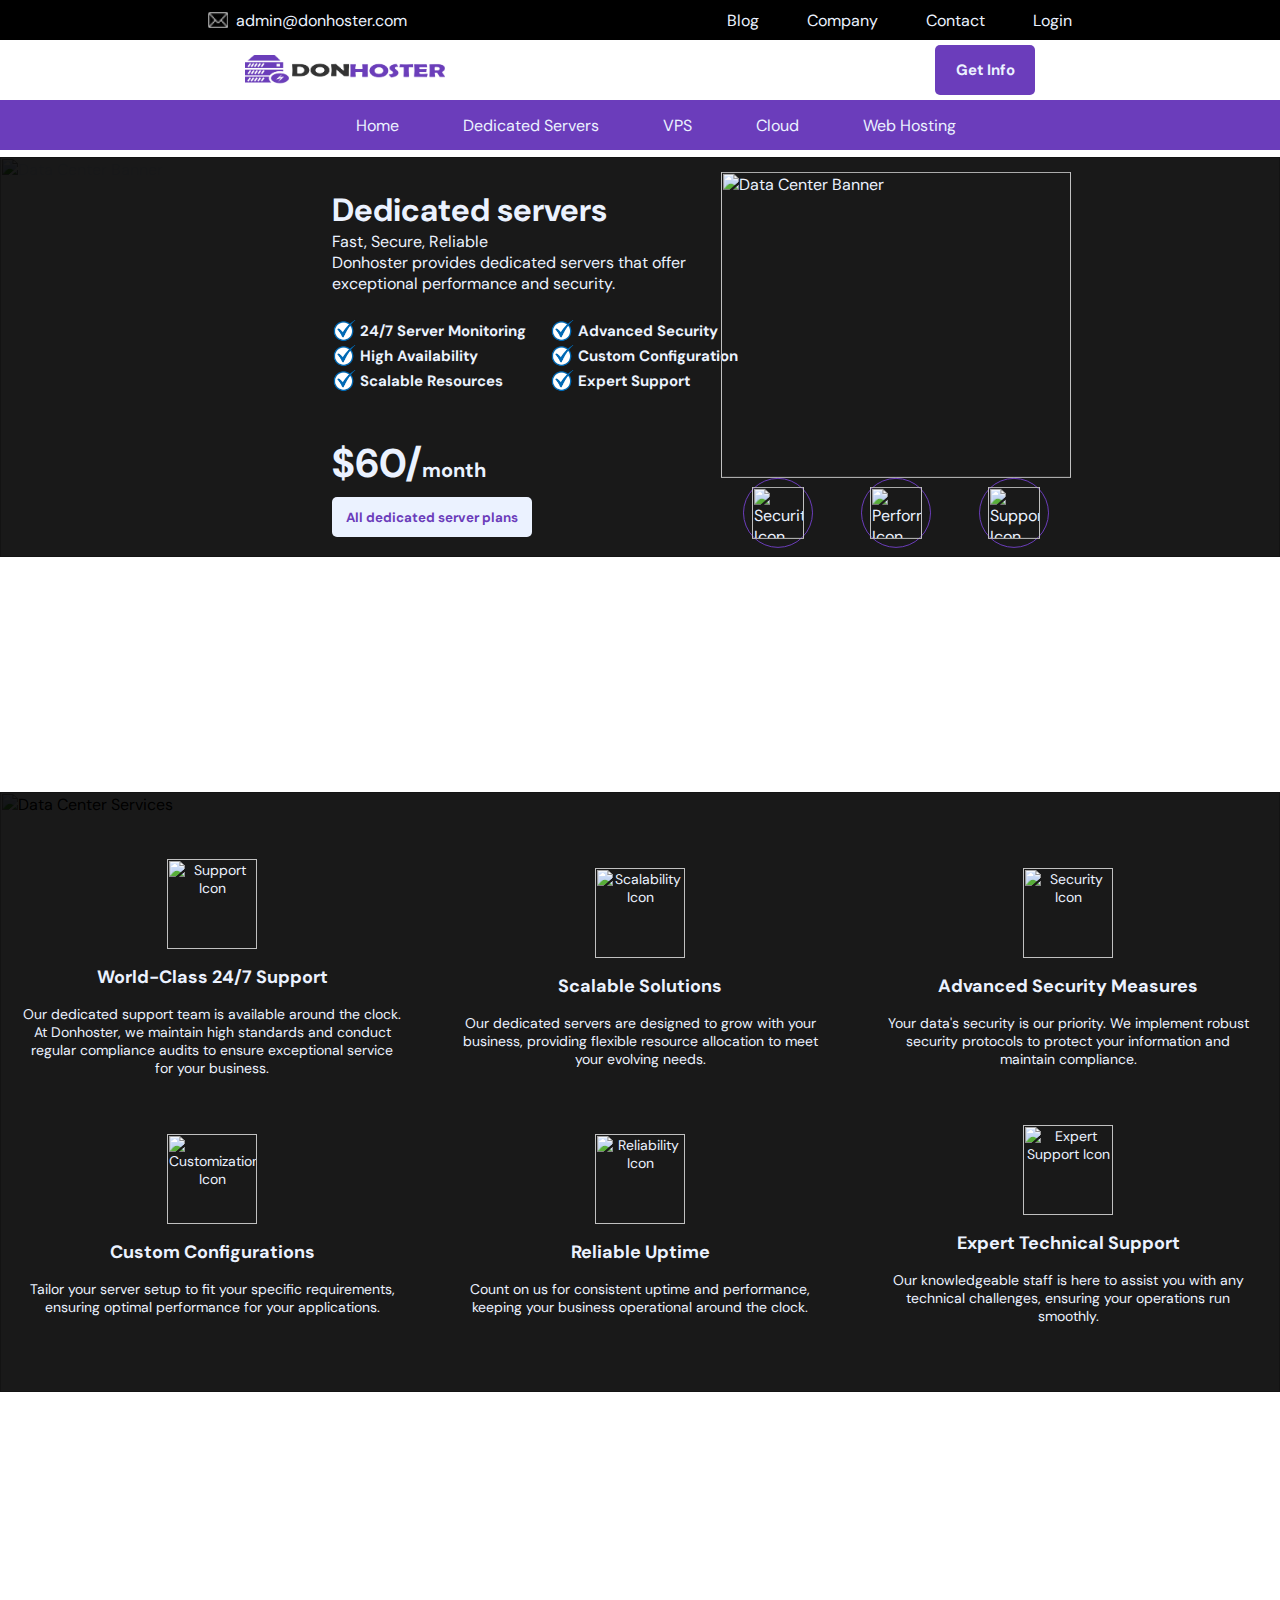
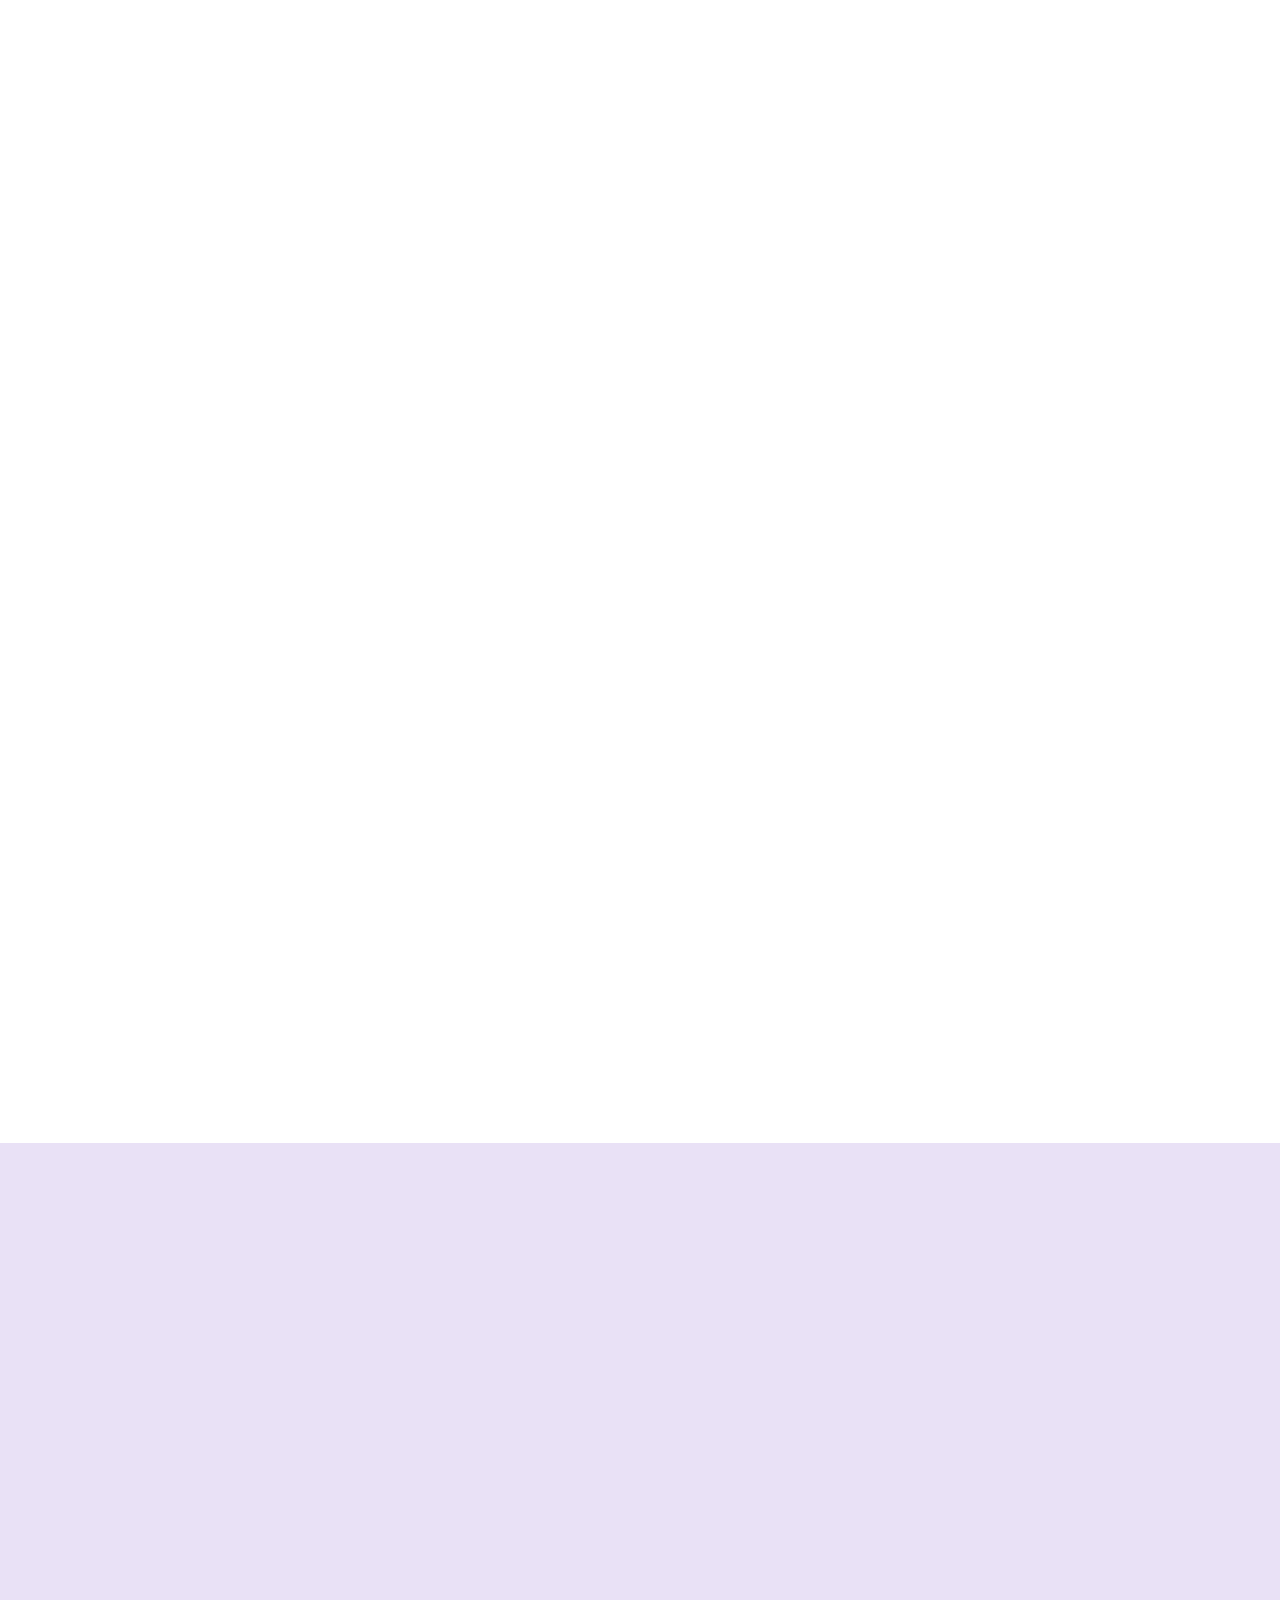
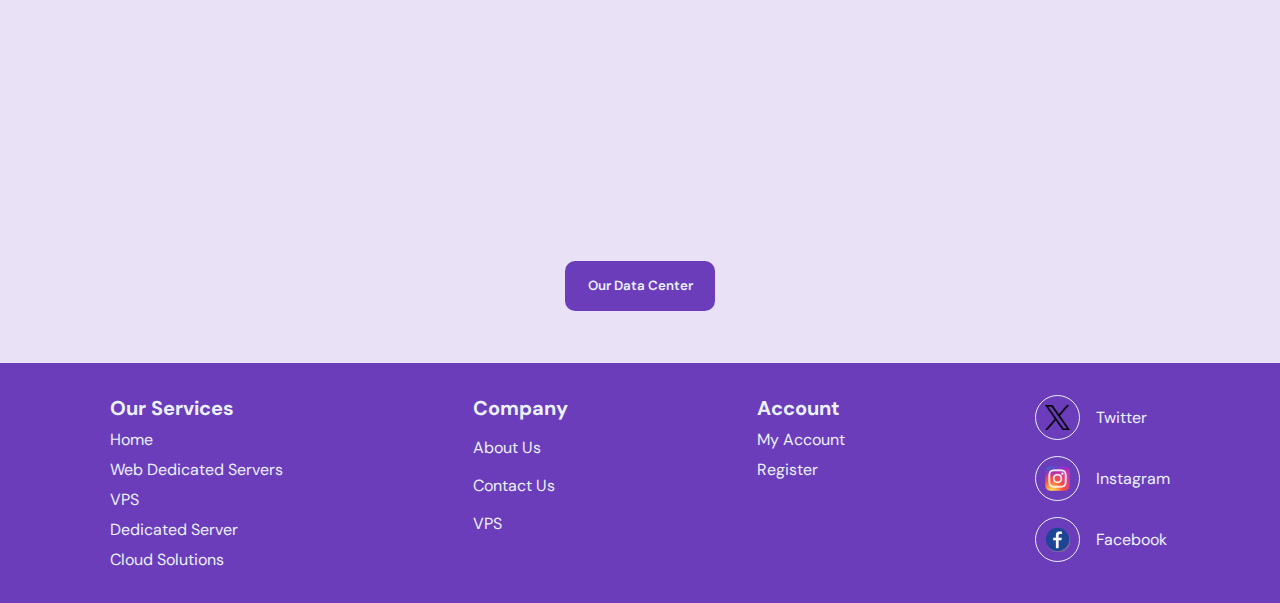
==== cloud/index.html @ 8988771d "Se importa cloud servers" ====
<html lang="en">
    <head>
        <meta charset="UTF-8">
        <meta name="viewport" content="width=device-width, initial-scale=1.0">
    
        <!-- Hojas de estilo -->
        <link rel="stylesheet" href="critical.css">
        <link rel="preload" href="/src/assets/styles/styles.css" as="style" onload="this.onload=null;this.rel='stylesheet'">
        <noscript><link rel="stylesheet" href="/src/assets/styles/styles.css"></noscript>
    
        <link rel="preload" href="/src/assets/styles/resets.css" as="style" onload="this.onload=null;this.rel='stylesheet'">
        <noscript><link rel="stylesheet" href="/src/assets/styles/resets.css"></noscript>
    
        <link rel="preload" href="/src/assets/styles/navbar.css" as="style" onload="this.onload=null;this.rel='stylesheet'">
        <noscript><link rel="stylesheet" href="/src/assets/styles/navbar.css"></noscript>
    
        <!-- Fuentes de Google -->
        <link rel="preload" href="https://fonts.googleapis.com/css2?family=DM+Sans:wght@400;500;700&display=swap" as="style">
        <link href="https://fonts.googleapis.com/css2?family=DM+Sans:wght@400;500;700&display=swap" rel="stylesheet">
        

        <!-- Imágenes -->
        <link rel="preload" href="./src/img/img/datacenterbanner.webp" as="image" type="image/webp" width="1024" height="576">
        <link rel="preload" as="image" href="./src/img/img/server-slide.png">
    
        <!-- Scripts -->
        <script src="/src/assets/js/animations.js" defer></script>
        <script src="/src/assets/js/main.js" defer></script>
        <link href='https://unpkg.com/boxicons@2.1.4/css/boxicons.min.css' rel='stylesheet'>
        <script src="https://unpkg.com/boxicons@2.1.4/dist/boxicons.js" defer></script>

        <title>Donhoster - Dedicated Servers Solutions</title>
        <meta name="description" content="Donhoster offers high-performance dedicated servers with 24/7 support, ensuring secure and reliable hosting for your business needs.">
    </head>
    
<body>
    <header class="principal__header">
        <div class="sub__menu__1">
            <div class="email__contact">
                <a class="email__contact" href="mailto:admin@donhoster.com">
                    <img class="email__icon" src="/src/img/icons/ic-mail.png" alt="Email Icon" width="20px" height="20px"> admin@donhoster.com
                </a>
            </div>
            <div class="menu__responsive">
                <ul class="sub__menu__2">
                    <li class="list__principal__menu0"><a href="">Blog</a></li>
                    <li class="list__principal__menu0"><a href="about-donhoster/index.html">Company</a></li>
                    <li class="list__principal__menu0"><a href="">Contact</a></li>
                    <li class="list__principal__menu0"><a href="">Login</a></li>
                </ul>
                <div onclick="toggleVisibility()" class="line">
                    <div class="line_menu"></div>
                    <div class="line_menu"></div>
                    <div class="line_menu"></div>
                </div>
            </div>
        </div>
        <ul class="sub__menu__2_mobile">
            <li class="list__principal__menu1"><a href="">Blog</a></li>
            <li class="list__principal__menu1"><a href="about-donhoster/index.html">Company</a></li>
            <li class="list__principal__menu1"><a href="">Contact</a></li>
            <li class="list__principal__menu1"><a href="">Login</a></li>
        </ul>
        <div class="menu__Logo">
            <a href="/">
                <picture>
                    <source srcset="/src/img/icons/logo.webp" type="image/webp">
                    <img class="Logo__img" width="200" height="30" src="/src/img/icons/logo.webp" alt="Donhoster Logo">
                </picture>
            </a>
            <button class="button__menu">Get Info</button>
            <div onclick="toggleMenu()" class="line">
                <div class="line_menu"></div>
                <div class="line_menu"></div>
                <div class="line_menu"></div>
            </div>
        </div>
        <nav class="nav_menu">
            <ul class="principal__menu">
                <li class="list__principal__menu"><a href="/">Home</a></li>
                <li class="list__principal__menu"><a href="/hosting/index.html">Dedicated Servers</a></li>
                <li class="list__principal__menu"><a href="/vps/">VPS</a></li>
                <li class="list__principal__menu"><a href="">Cloud</a></li>
                <li class="list__principal__menu"><a href="">Web Hosting</a></li>
            </ul>
            <ul class="principal__menu__mobile">
                <li class="list__principal__menu2"><a href="">Home</a></li>
                <li class="list__principal__menu2"><a href="/dedicated-servers/index.html">Dedicated Servers</a></li>
                <li class="list__principal__menu2"><a href="vps/index.html">VPS</a></li>
                <li class="list__principal__menu2"><a href="cloud/index.html">Cloud</a></li>
                <li class="list__principal__menu2"><a href="hosting/index.html">Web Hosting</a></li>
            </ul>
        </nav>
    </header>

    <!-------------------------- BANNER PRINCIPAL--------------------- -->
    <section class="principal__banner" >
        <article class="article__with__img" loading="lazy" style="width:100%; height:400px; aspect-ratio: 16/9;">
            <img class="banner__web" srcset="./src/img/img/datacenterbanner-small.webp 320w, ./src/img/img/datacenterbanner.webp 1024w" sizes="(max-width: 600px) 320px, 1024px" loading="lazy" alt="Data Center Banner">
        </article>
        
        <div class="info__banner">
            <div class="title_info_web">
                <h1>Dedicated servers</h1>
                <span>Fast, Secure, Reliable</span>
                <p>Donhoster provides dedicated servers that offer exceptional performance and security.</p>
            </div>
            <div class="info__text__list">
                <div class="img__check__list">
                    <div class="icon__infor__list">
                        <img class="check__blue" src="/src/img/icons/check.png" alt="Check Icon" width="32" height="32"><p>24/7 Server Monitoring</p>
                    </div>
                    <div class="icon__infor__list">
                        <img class="check__blue" src="/src/img/icons/check.png" alt="Check Icon" width="32" height="32"><p>High Availability</p>
                    </div>
                    <div class="icon__infor__list">
                        <img class="check__blue" src="/src/img/icons/check.png" alt="Check Icon" width="32" height="32"><p>Scalable Resources</p>
                    </div>
                </div>
                <div>
                    <div class="icon__infor__list">
                        <img class="check__blue" loading="lazy" src="/src/img/icons/check.png" alt="Check Icon" width="25" height="25"><p>Advanced Security</p>
                    </div>
                    <div class="icon__infor__list">
                        <img class="check__blue" loading="lazy" src="/src/img/icons/check.png" alt="Check Icon" width="25" height="25"><p>Custom Configuration</p>
                    </div>
                    <div class="icon__infor__list">
                        <img class="check__blue" loading="lazy" src="/src/img/icons/check.png" alt="Check Icon" width="25" height="25"><p>Expert Support</p>
                    </div>
                </div>
            </div>
            <div class="btn__price">
                <p class="principal__price__banner">$60/<span>month</span></p>
                <button class="principal__btn__banner">All dedicated server plans</button>
            </div>
        </div>
        <div class="banner__img__small">
            <article class="imagen__and__banner">
                <img class="server__slide" srcset="./src/img/img/server-slide.png 320w, ./src/img/img/server-slide.png 1024w"
                sizes="(max-width: 500px) 320px, 1024px"
                loading="lazy" alt="Data Center Banner"
                style="width: 100%; height: auto; aspect-ratio: 16/14;">
                       <div class="icon__info__details">
                           <div class="border__icon"><img class="icon__shield" src="./src/img/icons/ftr-ic-1.png" alt="Security Icon" width="80" height="80" loading="lazy"></div>
                           <div class="border__icon"><img class="icon__shield" src="./src/img/icons/ftr-ic-2.png" alt="Performance Icon" width="80" height="80" loading="lazy"></div>
                           <div class="border__icon"><img class="icon__shield" src="./src/img/icons/ftr-ic-3.png" alt="Support Icon" width="80" height="80" loading="lazy"></div>
                       </div>
            </article>
        </div>
    </section>

    <!---------------- SECTION OF PLANS  ----------------------> 
    <div id="cloud-plans" class="principal__package animatin">
        <!-- Plans will be dynamically loaded here -->
    </div>

    <!-------------- INFORMATION SECTION ------------------->    
    <section class="What__We__Do">
        <div class="image__relative">
            <img class="banner__web1" loading="lazy" src="./src/img/img/datacenterbanner.webp" alt="Data Center Services" loading="lazy">
        </div>
        <div class="first__component">
            <div class="icon__info__section1">
                <img class="icon__service__why" src="./src/img/icons/ic-service-1.png" alt="Support Icon" width="90" height="90" loading="lazy">
                <p class="title__inf__description">World-Class 24/7 Support</p>
                <p>Our dedicated support team is available around the clock. At Donhoster, we maintain high standards and conduct regular compliance audits to ensure exceptional service for your business.</p>
            </div>
            <div class="icon__info__section1">
                <img class="icon__service__why" src="./src/img/icons/ic-service-2.png" alt="Scalability Icon" width="90" height="90" loading="lazy">
                <p class="title__inf__description">Scalable Solutions</p>
                <p>Our dedicated servers are designed to grow with your business, providing flexible resource allocation to meet your evolving needs.</p>
            </div>
            <div class="icon__info__section1">
                <img class="icon__service__why" src="./src/img/icons/ic-service-3.png" alt="Security Icon" width="90" height="90" loading="lazy">
                <p class="title__inf__description">Advanced Security Measures</p>
                <p>Your data's security is our priority. We implement robust security protocols to protect your information and maintain compliance.</p>
            </div>
            <div class="icon__info__section1">
                <img class="icon__service__why" src="./src/img/icons/ic-service-4.png" alt="Customization Icon" width="90" height="90" loading="lazy">
                <p class="title__inf__description">Custom Configurations</p>
                <p>Tailor your server setup to fit your specific requirements, ensuring optimal performance for your applications.</p>
            </div>
            <div class="icon__info__section1">
                <img class="icon__service__why" src="./src/img/icons/ic-service-5.png" alt="Reliability Icon" width="90" height="90" loading="lazy">
                <p class="title__inf__description">Reliable Uptime</p>
                <p>Count on us for consistent uptime and performance, keeping your business operational around the clock.</p>
            </div>
            <div class="icon__info__section1">
                <img class="icon__service__why" src="./src/img/icons/ic-service-6.png" alt="Expert Support Icon" width="90" height="90" loading="lazy">
                <p class="title__inf__description">Expert Technical Support</p>
                <p>Our knowledgeable staff is here to assist you with any technical challenges, ensuring your operations run smoothly.</p>
            </div>
        </div>
    </section>
    <!-------------- WHY DON HOSTER ---------------->
    <div class="principal__whydonhoster animatin_reverse">
        <h1 class="title__why"><span class="color__why">¿Why</span> DonHoster?</h1>
        <section class="principal__info_why">
            <div class="first__section__info">
            <article class="info__why__donhoster animatin">
                <div class="icon__border__info line__border1">
                <img class="icon__info_why" src="src/img/img/internetglobal.png" alt="" />
                </div>
                <div class="article__info_description">
                <p class="info__description">INFRASTRUCTURE WHERE IT MATTERS</p>
                <p class="info__description">At DonHoster, we’ve got you covered. Our data centers and cloud infrastructure provide your business with reliable, low-latency connectivity that will keep you connected no matter where you or your data are.</p>
                </div> 
            </article>
            <article class="info__why__donhoster animatin_reverse">
                <div class="icon__border__info line__border2">
                <img class="icon__info_why" src="src/img/img/automation.png" alt="" />
                </div>
                <div class="article__info_description">
                <p class="info__description">AUTOMATION WHEN YOU WANT IT</p>
                <p class="info__description">At DonHoster, we believe that you should be in control of your products and services. That’s why we put  you in the driver’s seat and let you decide how much control you want.</p>
                </div>
            </article>
            </div>
            <div class="icon__banner__desktop">
            <img src="src/img/img/iconbanner.svg" alt="" />
            </div>
            <div class="first__section__info">
            <article class="info__why__donhoster info__why__reverse animatin">
                <div class="icon__border__info line__border3">
                <img class="icon__info_why" src="src/img/img/customized.png" alt="" />
                </div>
                <div class="article__info_description2">
                <p class="info__description text__info__reverse">SECURITY THAT YOU CAN COUNT ON</p>
                <p class="info__description text__info__reverse">We prioritize your data security. Our advanced systems and expert team provide protection against potential threats, giving you peace of mind to focus on your business.</p>
                </div>
            </article>
            <article class="info__why__donhoster info__why__reverse animatin_reverse">
                <div class="icon__border__info line__border4">
                <img class="icon__info_why" src="src/img/img/World-Class-Support.png" alt="" />
                </div>
                <div class="article__info_description2">
                <p class="info__description text__info__reverse">PEOPLE WHEN YOU NEED IT</p>
                <p class="info__description text__info__reverse">Our support team is available 24/7. Our Service Level Agreement ensures you can hold us to the highest of standards and annual compliance audits. Our world-class Remote Hands offering will never leave you or your business unattended.</p>
                </div>
            </article>
            </div>
        </section>
        <a href="https://donhoster.com/cloud" class="" aria-label="Learn More about Dedicated Servers in Miami">
            <button class="btn_learn_more">About Us</button>
        </a>
    </div>
    <!-- ------DATA CENTER---- -->
    <div class="principal__USAOutlineMap">
        <p class="location_title animatin">
            <span class="color__location">Location</span> Matters
        </p>
        <p class="info__location animatin">
            Our Miami data center serves as a pivotal hub within one of the world's largest Internet exchanges, linking Latin America and the Northeast US. It offers cutting-edge hosting solutions, boasting top-tier infrastructure and connectivity. Our innovative, automated technology caters to businesses of all sizes, providing cloud-based services with assured quality, availability, and the best hardware spread across multiple data centers.
        </p>
        <div class="usa-map-container animatin">
            <i class="bx bxs-location-plus location__icon__btn"></i>
            <img src="/src/img/img/data-centers-miami-florida.webp" alt="USA Outline" class="usa-outline" />
        </div>
        <a href="/data-center" class="" aria-label="Learn More about Dedicated Servers in Miami">
            <button class="btn_learn_more">
                Our Data Center
            </button>
        </a>
    </div>
    <!----------------- FOOTER ------------------->
    <footer class="principal__footer">
        <div class="menu__footer__section">
            <ul class="footer__menu">
                <p class="quick__menu">Our Services</p>
                <li class="list__principal__footer"><a href="">Home</a></li>
                <li class="list__principal__footer"><a href="">Web Dedicated Servers</a></li>
                <li class="list__principal__footer"><a href="">VPS</a></li>
                <li class="list__principal__footer"><a href="">Dedicated Server</a></li>
                <li class="list__principal__footer"><a href="">Cloud Solutions</a></li>
            </ul>
            <ul class="footer__menu">
                <p class="quick__menu">Company</p>
                <a href=""><li class="list__principal__footer"><a href="">About Us</a></li></a>
                <a href=""><li class="list__principal__footer"><a href="">Contact Us</a></li></a>
                <a href=""><li class="list__principal__footer"><a href="">VPS</a></li></a>
            </ul>
            <ul class="footer__menu">
                <p class="quick__menu">Account</p>
                <li class="list__principal__footer"><a href="">My Account</a></li>
                <li class="list__principal__footer"><a href="">Register</a></li>
            </ul>
            <ul class="Footer__menu__social">
                <div class="info__social__l">
                    <a class="circle__social__media" href=""><img class="logo_social" src="/src/img/icons/xlogo.png" alt="Twitter Logo" loading="lazy" width="40" height="40"></a>Twitter
                </div>
                <div class="info__social__l">
                    <a class="circle__social__media" href=""><img class="logo_social" src="/src/img/icons/instagram.png" alt="Instagram Logo" loading="lazy" width="40" height="40"></a>Instagram
                </div>
                <div class="info__social__l">
                    <a class="circle__social__media" href=""><img class="logo_social" src="/src/img/icons/pngtree-facebook-social-media-icon-png-image_6315968.png" alt="Facebook Logo" loading="lazy" width="40" height="40"></a>Facebook
                </div>
            </ul>
        </div>
        <div class="info__footer"></div>
    </footer>
    <script src="/src/assets/plans/cloudSevers.js" defer></script>
</body>
</html>
---- src/assets/styles/styles.css ----
/* -----------------COLORES ----------------- */

:root {
    --color-sub_menu1: #6B3DBB;
    --color-letter-text: #ebf2ff;
    --color-brand: white;
    --color-bottom: #6B3DBB;
    --color-hover: #333333;
    --colo-superposition: black;
    --max--width-screen: 2400px;
}

#plans-container.principal__package {
    min-height: 300px; /* Ajusta este valor según el tamaño de tus planes */
}


@font-face {
    font-family: DM Sans, sans-serif;
    src: url('https://fonts.googleapis.com/css2?family=DM+Sans:wght@400;500;700&display=swap') format('woff2');
    font-display: swap;
}

/*--------------- BANNER PRINCIPAL ---------------*/

.principal__banner{
    color: var(--color-letter-text);
    margin-top: 7px;
}

button.principal__btn__banner {
    min-width: 200px; /* Establece un tamaño mínimo */
}


#plans-container {
    min-height: 300px; /* Establecer un valor que se aproxime al tamaño esperado */
}

.article__with__img {
    position: absolute;
    width: 100%;
    height: 100%;
    max-height: 800px; /* Ajusta la altura máxima según sea necesario */
    overflow: hidden;
    aspect-ratio: 16 / 9;
  }
  
  .article__with__img img.banner__web {
    width: 100%;
    height: 400px;
    display: block;
    z-index: 1; 
    object-fit: cover;
  }
  
  .article__with__img::before {
    content: "";
    position: absolute;
    top: 0;
    left: 0;
    width: 100%;
    height: 100%;
    background-color: rgba(0, 0, 0, 0.9); /* Fondo oscuro con opacidad del 80% */
    z-index: 0; /* Asegura que el fondo oscuro esté detrás de la imagen */
  }
  

.info__banner{
    position: relative;
    display: flex;
    flex-direction: column;
    gap: 1.5rem;
    padding: 1.5rem;
}

.info__text__list{
    display: flex;
    gap: 1.5rem;
}

.check__blue{
    width: 25px;
    height: 25px;
}

.icon__infor__list{
    display: flex;
    align-items: center;
    justify-content: flex-start;
    gap: 0.2rem;
    font-weight: bold;
    font-size: 15px;
    font-display: swap;
}

.principal__price__banner{
    font-weight: bold;
    font-size: 40px;
    color: var(--color-letter-text);
    font-display: swap;
}

.principal__price__banner>span{
    font-weight: bold;
    font-size: 20px;
    color: var(--color-letter-text);
}

.btn__price{
    color: var(--color-letter-text);
    display: flex;
    flex-direction: column;
    gap: 0.5rem;
}

.principal__btn__banner{
    width: 200px;
    height: 40px;
    color: var(--color-sub_menu1);
    background-color: var(--color-letter-text);
    border-radius: 5px;
    font-weight: bold;
    transition: ease-in .4s;
}

.principal__btn__banner:hover{
    background-color: var(--color-hover);
    color: var(--color-letter-text);
    transform: scale(1.05);
}

.banner__img__small{
    display: none;
}

.banner__img__small img {
    width: 100%;
    height: auto;
    aspect-ratio: 600 / 400; 
}

/* ------------------PLANS SECTIONS------------------- */

.principal__package{
    width: 100%;
    display: flex;
    align-items: center;
    justify-content: center;
    margin-top: 40px;
    flex-wrap: wrap;
    gap: 1em;
}

.card__plan{
    border: 1px solid var(--color-bottom);
    width: 350px;
    height: 500px;
    display: flex;
    flex-direction: column;
    justify-content: center;
    gap: 1rem;
    
}

/* estilos adicionales  */
/* estilos adicionales  */
/* estilos adicionales  */

.package {
    width: 300px;
    height: 500px;
    background-image: linear-gradient(163deg, #ff00ff 0%, #3700ff 100%);
    border-radius: 20px;
    text-align: center;
    transition: all 0.25s cubic-bezier(0, 0, 0, 1);
    
  }
  
  .package:hover {
    box-shadow: 0px 0px 30px 1px rgba(204, 0, 255, 0.3);
  }
  
  .package2 {
    width: 100%; /* Adjust width to fit within .package */
    height: 100%; /* Adjust height to fit within .package */
    background-color: var(--color-brand);
    border-radius: 0px;
    transition: all 0.25s cubic-bezier(0, 0, 0, 1);
    cursor: pointer;
    display: flex;
    flex-direction: column;
    justify-content: space-around;
    gap: 1rem;
    border: solid 1px var(--color-bottom);
  }
  
  .package2:hover {
    transform: scale(0.98);
    border-radius: 18px;
  }
  
  .text {
    color: var(--color-sub_menu1);
    font-size: 17px;
  }

  .btn__chose-container{
    display: flex;
    align-items:flex-end;
    justify-content: center;
  }

  
  
/* estilos adicionales  */
/* estilos adicionales  */
/* estilos adicionales  */
/* estilos adicionales  */


.card__plan:hover{
    scale: 1.01;
}

.card__plan_midle{
    border: 1px solid var(--color-hover);
    width: 350px;
    height: 550px;
    display: flex;
    flex-direction: column;
    justify-content: center;
    gap: 1rem;
    padding-top: 50px;
}


.title__plan__info{
    width: 100%;
    height: 30px;
    text-align: center;
    font-size: 24px;
    font-weight: 600;
    color: var(--color-bottom);
}

.bg__color__plan{
    width: auto;
    background-color: var(--color-sub_menu1);
    display: flex;
    flex-direction: column;
    align-items: center;
    justify-content: center;
    gap: 1rem;
    padding: 1.5rem;
    color: var(--color-brand);
}


.price__plan1{
    font-size: 20px;
    font-weight: bold;
}

.month__currenty{
    font-weight: 400;
    font-size: 30px;
}

.btn__plan__configure{
    width: 180px;
    height: 40px;
    background-color: transparent;
    border: 3px solid var(--color-hover);
    border-radius: 20px;
    font-size: 20px;
    display: flex;
    align-items: center;
    justify-content: center;
    color: var(--color-sub_menu1);
    font-weight:500;
    transition: ease-in .4s;
}

.btn__plan__configure:hover{
    background-color: var(--color-hover);
    border: 1px solid var(--color-hover);
    color: var(--color-letter-text);
    font-size: 20px;
    transform: scale(1.05);
}

.check__plans{
    display: flex;
    padding-left: 20px;
    align-items:flex-start;
    text-align:start;
}


.check__plans:hover{
    background-color: var(--color-bottom);
    color: var(--color-brand);
}

.features__section{
    display: flex;
    flex-direction: column;
    height: 200px;

}

.style__features{
    margin: 1px;
}

/* ------------------------WHAT WE DO SECTION -------------------*/

.What__We__Do{
    margin-top: 250px;
    width: 100%;
    display: flex;
    justify-content: center;
    align-items: center;
    margin-bottom: 120px;
}

.image__relative {
    position: absolute;
    width: 100%;
    max-height: 1800px; /* Ajusta la altura máxima según sea necesario */
    overflow: hidden;
  }


.image__relative img.banner__web1 {
    width: 100%;
    height: 1600px;
    z-index: 1; /* Asegura que la imagen esté por encima del fondo oscuro */
  }

.image__relative::before {
    content: "";
    position: absolute;
    top: 0;
    left: 0;
    width: 100%;
    height: 100%;
    background-color: rgba(0, 0, 0, 0.9); /* Fondo oscuro con opacidad del 80% */
    z-index: 0; /* Asegura que el fondo oscuro esté detrás de la imagen */
  }

.first__component{
    display: flex;
    flex-wrap: wrap;
    align-items: center;
    justify-content: center;
    gap: 3rem;
    position: relative;
    z-index: 2;
    max-width: 1500px;
    color: var(--color-letter-text);
}

.icon__service__why{
    width: 90px;
}



.icon__info__section1{
    display: flex;
    flex-direction: column;
    align-items: center;
    width: 380px;
    max-width: 400px;
    text-align: center;
    font-size: 14px;
    gap: 1rem;
}

.title__inf__description{
    font-size: 18px;
    font-weight: bold;
}



/* ---------------------FOOTER---------------------- */

.principal__footer{
    background-color: var(--color-sub_menu1);
    color: var(--color-letter-text);
    padding-top: 2rem;
    padding-bottom: 2rem;
}

.quick__menu{
    font-size: 20px;
    font-weight: bold;
    color: var(--color-letter-text);
}

.menu__footer__section{
    display: flex;
    justify-content: space-evenly;
    flex-wrap: wrap;
    gap: 5em;
}

.Footer__menu__social{
    display: flex;
    flex-direction: column;
    gap: 1rem;
}
.footer__menu{
    display: flex;
    flex-direction: column;
    gap: 0.5rem;
}
.list__principal__footer {
    /* Estilos de tu elemento */
    /* Por ejemplo: */
    border-bottom: 1px solid transparent; /* Línea invisible inicialmente */
    transition: border-bottom 0.3s ease; /* Transición para suavizar el cambio */
}

.list__principal__footer:hover {
    border-bottom: 1px solid var(--color-letter-text); /* Línea visible al pasar el cursor */
    /* O cualquier otro color o estilo de línea que desees */
}

.circle__social__media{
    border: 1px solid var(--color-letter-text);
    padding: 0.5rem;
    border-radius: 50%;
    display: flex;
    align-items: center;
    justify-content: center;
    aspect-ratio: 1;
    width: 45px;
    height: 45px;
}

.logo_social{
    width: 25px;
    object-fit: contain;
}

.info__social__l{
    display: flex;
    align-items: center;
    gap: 1rem;
}

/* ---- WHY DON HOSTER STYLES ---- */
/* ---- WHY DON HOSTER STYLES ---- */

.btn_learn_more{
    width: 150px;
    height: 50px;
    padding: 0.5rem;
    border-radius: 10px;
    font-weight: 600;
    color: var(--color-letter-text);
    background-color: var(--color-bottom);
    margin-top: 20px;
    margin-bottom: 20px;
  }

.animatin,
.animatin_reverse {
  opacity: 0;
  transform: translateY(50px); 
  transition: opacity 1s ease-out, transform 1s ease-out; 
}

.animatin_reverse {
  transform: translateY(-50px);
}

.animate-scroll {
  opacity: 1;  
  transform: translateY(0);  
}

.principal__whydonhoster{
    display: flex;
    align-items: center;
    flex-direction: column;
    justify-content: center;
    margin-top: 20px;
    margin-bottom: 20px;
}

.title__why{
    color: var(--color-letter-btn);
    font-size: 23px;
    margin-top: 1em;
}

.color__why{
    color: var(--color-btn);
}

.principal__info_why{
    display: flex;
    flex-wrap: wrap;
    gap: 2rem;
    margin-top: 2em;
    margin-bottom: 2em;
}

.icon__whydondonhoster{
    width: 90px;
    height: 90px;
}

.info__why__donhoster{
    display: flex;
    align-items: center;
    justify-content: center;
    flex-direction: column;
}

.icon__info_why{
    width: 80px;
}

.title__info__why{
    color: var(--color-blur-icon);
}


.info__description{
    text-align: center;
    margin-top: 0.4em;
    color: var(--color-letter-btn);
}

.icon__banner__desktop{
    display: none;
}

@media (width >= 700px) {

    .title__why{
        font-size: 40px;
        margin-bottom: 1em;
    }

    .principal__info_why{
        display: flex;
        align-items: center;
        justify-content: center;
    }

    .first__section__info{
        display: flex;
        flex-direction: column;
        align-items: center;
        justify-content: center;
        gap: 12rem;
    }

    .info__why__donhoster{
        flex-direction: row-reverse;
        align-items: center;
        gap: 2rem;
    }

    .info__why__reverse{
        flex-direction: row;
    }

    .icon__banner__desktop{
        display: block;
        width: 220px;
        border: 1px solid var(--color-bottom);
        border-radius: 50%;
    }

    .info__description{
        width: 400px;
    }

    .info__description{
        text-align: end;
    }

    .text__info__reverse{
        text-align: start;
    }

    .icon__border__info{
        border: 1px solid var(--color-bottom);
        border-radius: 50%;
        padding: 1.5rem;
        animation: shine 2s infinite;
    }

    .line__border4::before {
        content: '';
        position: absolute;
        top: -16%;
        left: -3%;
        width: 3px;
        height: 51%;
        background-color: var(--color-bottom);
        animation: shine 2s linear infinite;
        transform: translateX(-10%) rotate(125deg);
      }

      .line__border3::before {
        content: '';
        position: absolute;
        top: 65%;
        left: -3%;
        width: 3px;
        height: 51%;
        background-color: var(--color-bottom);
        animation: shine 2s linear infinite;
        transform: translateX(-10%) rotate(-125deg);
      }

      .line__border2::before {
        content: '';
        position: absolute;
        top: -21%;
        left: 102%;
        width: 3px;
        height: 51%;
        background-color: var(--color-bottom);
        animation: shine 2s linear infinite;
        transform: translateX(-10%) rotate(-125deg)
      }
      .line__border1::before {
        content: '';
        position: absolute;
        top: 70%;
        left: 102%;
        width: 3px;
        height: 51%;
        background-color: var(--color-bottom);
        animation: shine 2s linear infinite;
        transform: translateX(-10%) rotate(125deg);
      }

    @keyframes shine {
        0% {
          box-shadow: 0 0 10px transparent; /* Cambia la sombra inicial */
        }
        50% {
          box-shadow: 0 0 20px var(--color-bottom); /* Aumenta la sombra para simular el brillo */
        }
        100% {
          box-shadow: 0 0 10px transparent; /* Vuelve a la sombra inicial */
        }
      }

}

/* -----DATACENTER MAPA------ */
/* -----DATACENTER MAPA------ */
/* -----DATACENTER MAPA------ */

.principal__USAOutlineMap{
    display: flex;
    flex-direction: column;
    align-items: center;
    justify-content: center;
    gap: 1rem;
    margin-top: 2em;
    background-color: #5e26be23;
    padding-bottom: 2em;
    width: 100%;
}

.location_title{
    font-size: 40px;
    font-weight: bold;
    color: var(--color-letter-btn);
}

.info__location{
    color: var(--color-letter-btn);
     max-width: 1100px;
    margin-bottom: 2em;
    padding: 1rem;
    text-align: center;
}

.color__location{
    color: var(--color-btn);
}

.usa-outline{
position: absolute;
left: 0;
}

.usa-map-container{
width: 100%;
height: 280px;
}

.location__icon__btn{
    color: var(--color-btn);
    font-size: 40px;
    position: relative;
    left: 74%;
    top:60%;
    z-index: 1;
    filter: drop-shadow(0 0 10px transparent); 
    animation: shadow-shine 2s linear infinite; 
}

@keyframes shadow-shine {
  0% {
    filter: drop-shadow(0 0 10px transparent); 
  }
  50% {
    filter: drop-shadow(0 0 5px var(--color-letter-btn)); /* Aumenta el tamaño y cambia el color de la sombra */
  }
  100% {
    filter: drop-shadow(0 0 10px transparent); /* Vuelve a la sombra inicial */
  }
}

@media (width >= 700px) {
    
    .usa-outline{
        position: absolute;
        left: 32%;
        width: 700px;
        }
        
        .usa-map-container{
        width: 100%;
        height: 450px;
        display: flex;
        align-items: center;
        justify-content: center;
        }
        
        .location__icon__btn{
            color: var(--color-btn);
            font-size: 40px;
            position: relative;
            left: 11%;
            top:30%;
            z-index: 1;
            filter: drop-shadow(0 0 10px transparent); 
            animation: shadow-shine 2s linear infinite; 
        }

}

/* ------------------MEDIA QUERY PANTALLAS GRANDES--------------------------- */

@media (width >= 700px) {

    /* BANNER PRINCIPAL */
    .info__banner{
        margin-left: 300px;
        max-width: 500px;
        padding: 2em;
    }
    
    .btn__price {
        margin-top: 20px;
    }

    .info__text__list {
        justify-content: flex-start;
    }

    .imagen__and__banner{
        display: flex;
        flex-direction: column;
        padding: 0;

    }

    .banner__img__small{
        z-index: 9999;
        display: flex;
        flex-direction: column;
        align-items: center;
        justify-content: center;
        position:absolute;
        top: 40%;
        left: 70%;
        transform: translate(-50%, -50%);
        z-index: 2; 
    }




    .icon__shield {
        width: 50px;
        height: 50px; 
        object-fit: contain;
      }


    .imagen__and__banner{
        display: flex;
        align-items: center;
        justify-content: center;
        width: 350px;
        height: auto;
    }


    .icon__info__details{
        display: flex;
        gap: 3rem;
        align-items: center;
        justify-content: center;
    }

    .image__server{
        width: 100px;
    }

    .border__icon{
        width: 70px;
        height: 70px;
        display: flex;
        align-items: center;
        justify-content: center;
        border: 1px solid var(--color-bottom);
        padding: 0.5rem;
        border-radius: 50%;
        aspect-ratio: 1;
    }

    /* ------------------------WHAT WE DO SECTION -------------------*/

.What__We__Do{
    margin-top: 250px;
    width: 100%;
    display: flex;
    justify-content: center;
    align-items: center;
    margin-bottom: 155px;
}

.image__relative {
    position: absolute;
    width: 100%;
    max-height: 800px; /* Ajusta la altura máxima según sea necesario */
    overflow: hidden;
  }


.image__relative img.banner__web1 {
    object-fit:fill;
    width: 100%;
    height: 600px;
    display: block;
    z-index: 1; /* Asegura que la imagen esté por encima del fondo oscuro */
  }

.image__relative::before {
    content: "";
    position: absolute;
    top: 0;
    left: 0;
    width: 100%;
    height: 100%;
    background-color: rgba(0, 0, 0, 0.9); /* Fondo oscuro con opacidad del 80% */
    z-index: 0; /* Asegura que el fondo oscuro esté detrás de la imagen */
  }

.first__component{
    display: flex;
    flex-wrap: wrap;
    align-items: center;
    justify-content: center;
    gap: 3rem;
    position: relative;
    z-index: 2;
    max-width: 1500px;
    color: var(--color-letter-text);
}

.icon__service__why{
    width: 90px;
    height: 90px;
}



.icon__info__section1{
    display: flex;
    flex-direction: column;
    align-items: center;
    width: 380px;
    max-width: 400px;
    text-align: center;
    font-size: 14px;
    gap: 1rem;
}

.title__inf__description{
    font-size: 18px;
    font-weight: bold;
}

.plans_section{
    width: 100%;
    display: flex;
    flex-wrap: wrap;
    align-items: flex-end;
    justify-content: center;
    margin-top: 100px;
    gap: 2rem;
}


}
---- src/assets/styles/styles.css ----
/* -----------------COLORES ----------------- */

:root {
    --color-sub_menu1: #6B3DBB;
    --color-letter-text: #ebf2ff;
    --color-brand: white;
    --color-bottom: #6B3DBB;
    --color-hover: #333333;
    --colo-superposition: black;
    --max--width-screen: 2400px;
}

#plans-container.principal__package {
    min-height: 300px; /* Ajusta este valor según el tamaño de tus planes */
}


@font-face {
    font-family: DM Sans, sans-serif;
    src: url('https://fonts.googleapis.com/css2?family=DM+Sans:wght@400;500;700&display=swap') format('woff2');
    font-display: swap;
}

/*--------------- BANNER PRINCIPAL ---------------*/

.principal__banner{
    color: var(--color-letter-text);
    margin-top: 7px;
}

button.principal__btn__banner {
    min-width: 200px; /* Establece un tamaño mínimo */
}


#plans-container {
    min-height: 300px; /* Establecer un valor que se aproxime al tamaño esperado */
}

.article__with__img {
    position: absolute;
    width: 100%;
    height: 100%;
    max-height: 800px; /* Ajusta la altura máxima según sea necesario */
    overflow: hidden;
    aspect-ratio: 16 / 9;
  }
  
  .article__with__img img.banner__web {
    width: 100%;
    height: 400px;
    display: block;
    z-index: 1; 
    object-fit: cover;
  }
  
  .article__with__img::before {
    content: "";
    position: absolute;
    top: 0;
    left: 0;
    width: 100%;
    height: 100%;
    background-color: rgba(0, 0, 0, 0.9); /* Fondo oscuro con opacidad del 80% */
    z-index: 0; /* Asegura que el fondo oscuro esté detrás de la imagen */
  }
  

.info__banner{
    position: relative;
    display: flex;
    flex-direction: column;
    gap: 1.5rem;
    padding: 1.5rem;
}

.info__text__list{
    display: flex;
    gap: 1.5rem;
}

.check__blue{
    width: 25px;
    height: 25px;
}

.icon__infor__list{
    display: flex;
    align-items: center;
    justify-content: flex-start;
    gap: 0.2rem;
    font-weight: bold;
    font-size: 15px;
    font-display: swap;
}

.principal__price__banner{
    font-weight: bold;
    font-size: 40px;
    color: var(--color-letter-text);
    font-display: swap;
}

.principal__price__banner>span{
    font-weight: bold;
    font-size: 20px;
    color: var(--color-letter-text);
}

.btn__price{
    color: var(--color-letter-text);
    display: flex;
    flex-direction: column;
    gap: 0.5rem;
}

.principal__btn__banner{
    width: 200px;
    height: 40px;
    color: var(--color-sub_menu1);
    background-color: var(--color-letter-text);
    border-radius: 5px;
    font-weight: bold;
    transition: ease-in .4s;
}

.principal__btn__banner:hover{
    background-color: var(--color-hover);
    color: var(--color-letter-text);
    transform: scale(1.05);
}

.banner__img__small{
    display: none;
}

.banner__img__small img {
    width: 100%;
    height: auto;
    aspect-ratio: 600 / 400; 
}

/* ------------------PLANS SECTIONS------------------- */

.principal__package{
    width: 100%;
    display: flex;
    align-items: center;
    justify-content: center;
    margin-top: 40px;
    flex-wrap: wrap;
    gap: 1em;
}

.card__plan{
    border: 1px solid var(--color-bottom);
    width: 350px;
    height: 500px;
    display: flex;
    flex-direction: column;
    justify-content: center;
    gap: 1rem;
    
}

/* estilos adicionales  */
/* estilos adicionales  */
/* estilos adicionales  */

.package {
    width: 300px;
    height: 500px;
    background-image: linear-gradient(163deg, #ff00ff 0%, #3700ff 100%);
    border-radius: 20px;
    text-align: center;
    transition: all 0.25s cubic-bezier(0, 0, 0, 1);
    
  }
  
  .package:hover {
    box-shadow: 0px 0px 30px 1px rgba(204, 0, 255, 0.3);
  }
  
  .package2 {
    width: 100%; /* Adjust width to fit within .package */
    height: 100%; /* Adjust height to fit within .package */
    background-color: var(--color-brand);
    border-radius: 0px;
    transition: all 0.25s cubic-bezier(0, 0, 0, 1);
    cursor: pointer;
    display: flex;
    flex-direction: column;
    justify-content: space-around;
    gap: 1rem;
    border: solid 1px var(--color-bottom);
  }
  
  .package2:hover {
    transform: scale(0.98);
    border-radius: 18px;
  }
  
  .text {
    color: var(--color-sub_menu1);
    font-size: 17px;
  }

  .btn__chose-container{
    display: flex;
    align-items:flex-end;
    justify-content: center;
  }

  
  
/* estilos adicionales  */
/* estilos adicionales  */
/* estilos adicionales  */
/* estilos adicionales  */


.card__plan:hover{
    scale: 1.01;
}

.card__plan_midle{
    border: 1px solid var(--color-hover);
    width: 350px;
    height: 550px;
    display: flex;
    flex-direction: column;
    justify-content: center;
    gap: 1rem;
    padding-top: 50px;
}


.title__plan__info{
    width: 100%;
    height: 30px;
    text-align: center;
    font-size: 24px;
    font-weight: 600;
    color: var(--color-bottom);
}

.bg__color__plan{
    width: auto;
    background-color: var(--color-sub_menu1);
    display: flex;
    flex-direction: column;
    align-items: center;
    justify-content: center;
    gap: 1rem;
    padding: 1.5rem;
    color: var(--color-brand);
}


.price__plan1{
    font-size: 20px;
    font-weight: bold;
}

.month__currenty{
    font-weight: 400;
    font-size: 30px;
}

.btn__plan__configure{
    width: 180px;
    height: 40px;
    background-color: transparent;
    border: 3px solid var(--color-hover);
    border-radius: 20px;
    font-size: 20px;
    display: flex;
    align-items: center;
    justify-content: center;
    color: var(--color-sub_menu1);
    font-weight:500;
    transition: ease-in .4s;
}

.btn__plan__configure:hover{
    background-color: var(--color-hover);
    border: 1px solid var(--color-hover);
    color: var(--color-letter-text);
    font-size: 20px;
    transform: scale(1.05);
}

.check__plans{
    display: flex;
    padding-left: 20px;
    align-items:flex-start;
    text-align:start;
}


.check__plans:hover{
    background-color: var(--color-bottom);
    color: var(--color-brand);
}

.features__section{
    display: flex;
    flex-direction: column;
    height: 200px;

}

.style__features{
    margin: 1px;
}

/* ------------------------WHAT WE DO SECTION -------------------*/

.What__We__Do{
    margin-top: 250px;
    width: 100%;
    display: flex;
    justify-content: center;
    align-items: center;
    margin-bottom: 120px;
}

.image__relative {
    position: absolute;
    width: 100%;
    max-height: 1800px; /* Ajusta la altura máxima según sea necesario */
    overflow: hidden;
  }


.image__relative img.banner__web1 {
    width: 100%;
    height: 1600px;
    z-index: 1; /* Asegura que la imagen esté por encima del fondo oscuro */
  }

.image__relative::before {
    content: "";
    position: absolute;
    top: 0;
    left: 0;
    width: 100%;
    height: 100%;
    background-color: rgba(0, 0, 0, 0.9); /* Fondo oscuro con opacidad del 80% */
    z-index: 0; /* Asegura que el fondo oscuro esté detrás de la imagen */
  }

.first__component{
    display: flex;
    flex-wrap: wrap;
    align-items: center;
    justify-content: center;
    gap: 3rem;
    position: relative;
    z-index: 2;
    max-width: 1500px;
    color: var(--color-letter-text);
}

.icon__service__why{
    width: 90px;
}



.icon__info__section1{
    display: flex;
    flex-direction: column;
    align-items: center;
    width: 380px;
    max-width: 400px;
    text-align: center;
    font-size: 14px;
    gap: 1rem;
}

.title__inf__description{
    font-size: 18px;
    font-weight: bold;
}



/* ---------------------FOOTER---------------------- */

.principal__footer{
    background-color: var(--color-sub_menu1);
    color: var(--color-letter-text);
    padding-top: 2rem;
    padding-bottom: 2rem;
}

.quick__menu{
    font-size: 20px;
    font-weight: bold;
    color: var(--color-letter-text);
}

.menu__footer__section{
    display: flex;
    justify-content: space-evenly;
    flex-wrap: wrap;
    gap: 5em;
}

.Footer__menu__social{
    display: flex;
    flex-direction: column;
    gap: 1rem;
}
.footer__menu{
    display: flex;
    flex-direction: column;
    gap: 0.5rem;
}
.list__principal__footer {
    /* Estilos de tu elemento */
    /* Por ejemplo: */
    border-bottom: 1px solid transparent; /* Línea invisible inicialmente */
    transition: border-bottom 0.3s ease; /* Transición para suavizar el cambio */
}

.list__principal__footer:hover {
    border-bottom: 1px solid var(--color-letter-text); /* Línea visible al pasar el cursor */
    /* O cualquier otro color o estilo de línea que desees */
}

.circle__social__media{
    border: 1px solid var(--color-letter-text);
    padding: 0.5rem;
    border-radius: 50%;
    display: flex;
    align-items: center;
    justify-content: center;
    aspect-ratio: 1;
    width: 45px;
    height: 45px;
}

.logo_social{
    width: 25px;
    object-fit: contain;
}

.info__social__l{
    display: flex;
    align-items: center;
    gap: 1rem;
}

/* ---- WHY DON HOSTER STYLES ---- */
/* ---- WHY DON HOSTER STYLES ---- */

.btn_learn_more{
    width: 150px;
    height: 50px;
    padding: 0.5rem;
    border-radius: 10px;
    font-weight: 600;
    color: var(--color-letter-text);
    background-color: var(--color-bottom);
    margin-top: 20px;
    margin-bottom: 20px;
  }

.animatin,
.animatin_reverse {
  opacity: 0;
  transform: translateY(50px); 
  transition: opacity 1s ease-out, transform 1s ease-out; 
}

.animatin_reverse {
  transform: translateY(-50px);
}

.animate-scroll {
  opacity: 1;  
  transform: translateY(0);  
}

.principal__whydonhoster{
    display: flex;
    align-items: center;
    flex-direction: column;
    justify-content: center;
    margin-top: 20px;
    margin-bottom: 20px;
}

.title__why{
    color: var(--color-letter-btn);
    font-size: 23px;
    margin-top: 1em;
}

.color__why{
    color: var(--color-btn);
}

.principal__info_why{
    display: flex;
    flex-wrap: wrap;
    gap: 2rem;
    margin-top: 2em;
    margin-bottom: 2em;
}

.icon__whydondonhoster{
    width: 90px;
    height: 90px;
}

.info__why__donhoster{
    display: flex;
    align-items: center;
    justify-content: center;
    flex-direction: column;
}

.icon__info_why{
    width: 80px;
}

.title__info__why{
    color: var(--color-blur-icon);
}


.info__description{
    text-align: center;
    margin-top: 0.4em;
    color: var(--color-letter-btn);
}

.icon__banner__desktop{
    display: none;
}

@media (width >= 700px) {

    .title__why{
        font-size: 40px;
        margin-bottom: 1em;
    }

    .principal__info_why{
        display: flex;
        align-items: center;
        justify-content: center;
    }

    .first__section__info{
        display: flex;
        flex-direction: column;
        align-items: center;
        justify-content: center;
        gap: 12rem;
    }

    .info__why__donhoster{
        flex-direction: row-reverse;
        align-items: center;
        gap: 2rem;
    }

    .info__why__reverse{
        flex-direction: row;
    }

    .icon__banner__desktop{
        display: block;
        width: 220px;
        border: 1px solid var(--color-bottom);
        border-radius: 50%;
    }

    .info__description{
        width: 400px;
    }

    .info__description{
        text-align: end;
    }

    .text__info__reverse{
        text-align: start;
    }

    .icon__border__info{
        border: 1px solid var(--color-bottom);
        border-radius: 50%;
        padding: 1.5rem;
        animation: shine 2s infinite;
    }

    .line__border4::before {
        content: '';
        position: absolute;
        top: -16%;
        left: -3%;
        width: 3px;
        height: 51%;
        background-color: var(--color-bottom);
        animation: shine 2s linear infinite;
        transform: translateX(-10%) rotate(125deg);
      }

      .line__border3::before {
        content: '';
        position: absolute;
        top: 65%;
        left: -3%;
        width: 3px;
        height: 51%;
        background-color: var(--color-bottom);
        animation: shine 2s linear infinite;
        transform: translateX(-10%) rotate(-125deg);
      }

      .line__border2::before {
        content: '';
        position: absolute;
        top: -21%;
        left: 102%;
        width: 3px;
        height: 51%;
        background-color: var(--color-bottom);
        animation: shine 2s linear infinite;
        transform: translateX(-10%) rotate(-125deg)
      }
      .line__border1::before {
        content: '';
        position: absolute;
        top: 70%;
        left: 102%;
        width: 3px;
        height: 51%;
        background-color: var(--color-bottom);
        animation: shine 2s linear infinite;
        transform: translateX(-10%) rotate(125deg);
      }

    @keyframes shine {
        0% {
          box-shadow: 0 0 10px transparent; /* Cambia la sombra inicial */
        }
        50% {
          box-shadow: 0 0 20px var(--color-bottom); /* Aumenta la sombra para simular el brillo */
        }
        100% {
          box-shadow: 0 0 10px transparent; /* Vuelve a la sombra inicial */
        }
      }

}

/* -----DATACENTER MAPA------ */
/* -----DATACENTER MAPA------ */
/* -----DATACENTER MAPA------ */

.principal__USAOutlineMap{
    display: flex;
    flex-direction: column;
    align-items: center;
    justify-content: center;
    gap: 1rem;
    margin-top: 2em;
    background-color: #5e26be23;
    padding-bottom: 2em;
    width: 100%;
}

.location_title{
    font-size: 40px;
    font-weight: bold;
    color: var(--color-letter-btn);
}

.info__location{
    color: var(--color-letter-btn);
     max-width: 1100px;
    margin-bottom: 2em;
    padding: 1rem;
    text-align: center;
}

.color__location{
    color: var(--color-btn);
}

.usa-outline{
position: absolute;
left: 0;
}

.usa-map-container{
width: 100%;
height: 280px;
}

.location__icon__btn{
    color: var(--color-btn);
    font-size: 40px;
    position: relative;
    left: 74%;
    top:60%;
    z-index: 1;
    filter: drop-shadow(0 0 10px transparent); 
    animation: shadow-shine 2s linear infinite; 
}

@keyframes shadow-shine {
  0% {
    filter: drop-shadow(0 0 10px transparent); 
  }
  50% {
    filter: drop-shadow(0 0 5px var(--color-letter-btn)); /* Aumenta el tamaño y cambia el color de la sombra */
  }
  100% {
    filter: drop-shadow(0 0 10px transparent); /* Vuelve a la sombra inicial */
  }
}

@media (width >= 700px) {
    
    .usa-outline{
        position: absolute;
        left: 32%;
        width: 700px;
        }
        
        .usa-map-container{
        width: 100%;
        height: 450px;
        display: flex;
        align-items: center;
        justify-content: center;
        }
        
        .location__icon__btn{
            color: var(--color-btn);
            font-size: 40px;
            position: relative;
            left: 11%;
            top:30%;
            z-index: 1;
            filter: drop-shadow(0 0 10px transparent); 
            animation: shadow-shine 2s linear infinite; 
        }

}

/* ------------------MEDIA QUERY PANTALLAS GRANDES--------------------------- */

@media (width >= 700px) {

    /* BANNER PRINCIPAL */
    .info__banner{
        margin-left: 300px;
        max-width: 500px;
        padding: 2em;
    }
    
    .btn__price {
        margin-top: 20px;
    }

    .info__text__list {
        justify-content: flex-start;
    }

    .imagen__and__banner{
        display: flex;
        flex-direction: column;
        padding: 0;

    }

    .banner__img__small{
        z-index: 9999;
        display: flex;
        flex-direction: column;
        align-items: center;
        justify-content: center;
        position:absolute;
        top: 40%;
        left: 70%;
        transform: translate(-50%, -50%);
        z-index: 2; 
    }




    .icon__shield {
        width: 50px;
        height: 50px; 
        object-fit: contain;
      }


    .imagen__and__banner{
        display: flex;
        align-items: center;
        justify-content: center;
        width: 350px;
        height: auto;
    }


    .icon__info__details{
        display: flex;
        gap: 3rem;
        align-items: center;
        justify-content: center;
    }

    .image__server{
        width: 100px;
    }

    .border__icon{
        width: 70px;
        height: 70px;
        display: flex;
        align-items: center;
        justify-content: center;
        border: 1px solid var(--color-bottom);
        padding: 0.5rem;
        border-radius: 50%;
        aspect-ratio: 1;
    }

    /* ------------------------WHAT WE DO SECTION -------------------*/

.What__We__Do{
    margin-top: 250px;
    width: 100%;
    display: flex;
    justify-content: center;
    align-items: center;
    margin-bottom: 155px;
}

.image__relative {
    position: absolute;
    width: 100%;
    max-height: 800px; /* Ajusta la altura máxima según sea necesario */
    overflow: hidden;
  }


.image__relative img.banner__web1 {
    object-fit:fill;
    width: 100%;
    height: 600px;
    display: block;
    z-index: 1; /* Asegura que la imagen esté por encima del fondo oscuro */
  }

.image__relative::before {
    content: "";
    position: absolute;
    top: 0;
    left: 0;
    width: 100%;
    height: 100%;
    background-color: rgba(0, 0, 0, 0.9); /* Fondo oscuro con opacidad del 80% */
    z-index: 0; /* Asegura que el fondo oscuro esté detrás de la imagen */
  }

.first__component{
    display: flex;
    flex-wrap: wrap;
    align-items: center;
    justify-content: center;
    gap: 3rem;
    position: relative;
    z-index: 2;
    max-width: 1500px;
    color: var(--color-letter-text);
}

.icon__service__why{
    width: 90px;
    height: 90px;
}



.icon__info__section1{
    display: flex;
    flex-direction: column;
    align-items: center;
    width: 380px;
    max-width: 400px;
    text-align: center;
    font-size: 14px;
    gap: 1rem;
}

.title__inf__description{
    font-size: 18px;
    font-weight: bold;
}

.plans_section{
    width: 100%;
    display: flex;
    flex-wrap: wrap;
    align-items: flex-end;
    justify-content: center;
    margin-top: 100px;
    gap: 2rem;
}


}
---- src/assets/styles/resets.css ----
@import url('https://fonts.googleapis.com/css2?family=DM+Sans:wght@400;500;700&display=swap');
/* --- RESET --- */
* {
    box-sizing: border-box;
  }
  html {
    font-family: 'DM Sans', sans-serif;
  }
  body{
    margin: 0;
    font-display: swap;
  }
  h1, h2, h3, h4, p, ul {
    margin-top: 0;
    margin-bottom: 0;
  }
  ul {
    list-style: none;
    padding-left: 0;
  }
  input {
    outline: none;
    font-family: inherit;
  }
  button {
    border: none;
    font-family: inherit;
    cursor: pointer;
  }
  select {
    font-family: inherit;
  }
  img {
    width: 100%;
  }

  a{
    text-decoration: none;
    color: inherit;
  }
---- src/assets/styles/resets.css ----
@import url('https://fonts.googleapis.com/css2?family=DM+Sans:wght@400;500;700&display=swap');
/* --- RESET --- */
* {
    box-sizing: border-box;
  }
  html {
    font-family: 'DM Sans', sans-serif;
  }
  body{
    margin: 0;
    font-display: swap;
  }
  h1, h2, h3, h4, p, ul {
    margin-top: 0;
    margin-bottom: 0;
  }
  ul {
    list-style: none;
    padding-left: 0;
  }
  input {
    outline: none;
    font-family: inherit;
  }
  button {
    border: none;
    font-family: inherit;
    cursor: pointer;
  }
  select {
    font-family: inherit;
  }
  img {
    width: 100%;
  }

  a{
    text-decoration: none;
    color: inherit;
  }
---- src/assets/styles/navbar.css ----
:root {
    --color-sub_menu1: #6B3DBB;
    --color-letter-text: #ebf2ff;
    --color-brand: white;
    --color-bottom: #6B3DBB;
    --color-hover: #333333;
    --colo-superposition: black;
    --max--width-screen: 2400px;
}

.principal__header {
    display: flex;
    flex-direction: column;
    
}

/* NAVBAR 1 */
.sub__menu__1 {
    color: var(--color-letter-text);
    background-color: var(--colo-superposition);
    width: 100%;
    display: flex;
    align-items: center;
    justify-content: space-evenly;
    gap: 7rem;
    height: 40px;
}

.sub__menu__2 {
    display: flex;
    align-items: center;
    justify-content: center;
    gap: 3rem;
}

.email__icon {
    width: 20px;
    height: 20px;
    aspect-ratio: 1;
    object-fit: contain;
}

.email__contact {
    display: flex;
    align-items: center;
    justify-content: center;
    text-align: center;
    gap: 0.5rem;
}


.line {
    display: none;
}

/* NAVBAR LOGO */
.menu__Logo {
    display: flex;
    height: 60px;
    align-items: center;
    justify-content: space-around;
}

.Logo__img {
    width: 200px;
    height: 30px;
}

.button__menu {
    color: var(--color-letter-text);
    width: 100px;
    height: 50px;
    background-color: var(--color-bottom);
    font-weight: bold;
    font-size: 15px;
    border-radius: 5px;
    cursor: pointer;
}

.button__menu:hover {
    background-color: var(--color-hover);
    color: var(--color-letter-text);
}

/* NAVBAR PRINCIPAL */
.principal__menu {
    object-fit: contain;
    display: flex;
    align-items: center;
    justify-content: center;
    padding-left: 2em;
    width: 100%;
    background-color: var(--color-sub_menu1);
    height: 50px;
    color: var(--color-letter-text);
}

.list__principal__menu {
    padding-left: 2em;
    padding-right: 2em;
}



.list__principal__menu:hover {
    padding-left: 2em;
    padding-right: 2em;
    background-color: var(--color-hover);
    display: flex;
    align-items: center;
    height: 50px;
}

.list__principal__menu2>a{
display: none;
}

.sub__menu__2_mobile{
    display: none;
}



/* MEDIA QUERY */
@media (max-width: 700px) {
    .sub__menu__2_mobile{
        display: none;
        flex-direction: column;
        gap: 0.5rem;
        background-color: var(--color-sub_menu1);
        color: var(--color-letter-text);
    }

    .list__principal__menu0>a{
        display: block;
    }

    .list__principal__menu2>a{
        display: block;
    }


    .sub__menu__2 {
        display: none;
    }

    .bar__menu {
        width: 15px;
        display: block;
    }

    .line {
        display: flex;
        flex-direction: column;
        gap: 0.3rem;
        cursor: pointer;
    }

    .line_menu {
        background-color: var(--color-letter-text);
        width: 21px;
        height: 2px;
    }

    /* Estilos para el menú principal en dispositivos móviles */
    .principal__menu {
        display: none;
    }

    .principal__menu__mobile {
        display: none;
        flex-direction: column;
        gap: 0.5rem;
        background-color: var(--color-sub_menu1);
        color: var(--color-letter-text);
    }

    .list__principal__menu2,
    .list__principal__menu1 {
        height: 25px;
        padding-left: 2em;
        padding-right: 2em;
        border-bottom: 1px solid rgba(243, 243, 243, 0.055);
    }
    
    .list__principal__menu2:hover,
    .list__principal__menu1:hover {
        padding-left: 2em;
        padding-right: 2em;
        background-color: var(--color-hover);
        height: 25px;
    }
    .menu__Logo{
        width: 100%;
        display: flex;
        justify-content: space-evenly;
        gap: 1rem;
    }
    .button__menu {
        width: 90px;
        height: 40px;
    }


}
---- src/assets/styles/navbar.css ----
:root {
    --color-sub_menu1: #6B3DBB;
    --color-letter-text: #ebf2ff;
    --color-brand: white;
    --color-bottom: #6B3DBB;
    --color-hover: #333333;
    --colo-superposition: black;
    --max--width-screen: 2400px;
}

.principal__header {
    display: flex;
    flex-direction: column;
    
}

/* NAVBAR 1 */
.sub__menu__1 {
    color: var(--color-letter-text);
    background-color: var(--colo-superposition);
    width: 100%;
    display: flex;
    align-items: center;
    justify-content: space-evenly;
    gap: 7rem;
    height: 40px;
}

.sub__menu__2 {
    display: flex;
    align-items: center;
    justify-content: center;
    gap: 3rem;
}

.email__icon {
    width: 20px;
    height: 20px;
    aspect-ratio: 1;
    object-fit: contain;
}

.email__contact {
    display: flex;
    align-items: center;
    justify-content: center;
    text-align: center;
    gap: 0.5rem;
}


.line {
    display: none;
}

/* NAVBAR LOGO */
.menu__Logo {
    display: flex;
    height: 60px;
    align-items: center;
    justify-content: space-around;
}

.Logo__img {
    width: 200px;
    height: 30px;
}

.button__menu {
    color: var(--color-letter-text);
    width: 100px;
    height: 50px;
    background-color: var(--color-bottom);
    font-weight: bold;
    font-size: 15px;
    border-radius: 5px;
    cursor: pointer;
}

.button__menu:hover {
    background-color: var(--color-hover);
    color: var(--color-letter-text);
}

/* NAVBAR PRINCIPAL */
.principal__menu {
    object-fit: contain;
    display: flex;
    align-items: center;
    justify-content: center;
    padding-left: 2em;
    width: 100%;
    background-color: var(--color-sub_menu1);
    height: 50px;
    color: var(--color-letter-text);
}

.list__principal__menu {
    padding-left: 2em;
    padding-right: 2em;
}



.list__principal__menu:hover {
    padding-left: 2em;
    padding-right: 2em;
    background-color: var(--color-hover);
    display: flex;
    align-items: center;
    height: 50px;
}

.list__principal__menu2>a{
display: none;
}

.sub__menu__2_mobile{
    display: none;
}



/* MEDIA QUERY */
@media (max-width: 700px) {
    .sub__menu__2_mobile{
        display: none;
        flex-direction: column;
        gap: 0.5rem;
        background-color: var(--color-sub_menu1);
        color: var(--color-letter-text);
    }

    .list__principal__menu0>a{
        display: block;
    }

    .list__principal__menu2>a{
        display: block;
    }


    .sub__menu__2 {
        display: none;
    }

    .bar__menu {
        width: 15px;
        display: block;
    }

    .line {
        display: flex;
        flex-direction: column;
        gap: 0.3rem;
        cursor: pointer;
    }

    .line_menu {
        background-color: var(--color-letter-text);
        width: 21px;
        height: 2px;
    }

    /* Estilos para el menú principal en dispositivos móviles */
    .principal__menu {
        display: none;
    }

    .principal__menu__mobile {
        display: none;
        flex-direction: column;
        gap: 0.5rem;
        background-color: var(--color-sub_menu1);
        color: var(--color-letter-text);
    }

    .list__principal__menu2,
    .list__principal__menu1 {
        height: 25px;
        padding-left: 2em;
        padding-right: 2em;
        border-bottom: 1px solid rgba(243, 243, 243, 0.055);
    }
    
    .list__principal__menu2:hover,
    .list__principal__menu1:hover {
        padding-left: 2em;
        padding-right: 2em;
        background-color: var(--color-hover);
        height: 25px;
    }
    .menu__Logo{
        width: 100%;
        display: flex;
        justify-content: space-evenly;
        gap: 1rem;
    }
    .button__menu {
        width: 90px;
        height: 40px;
    }


}
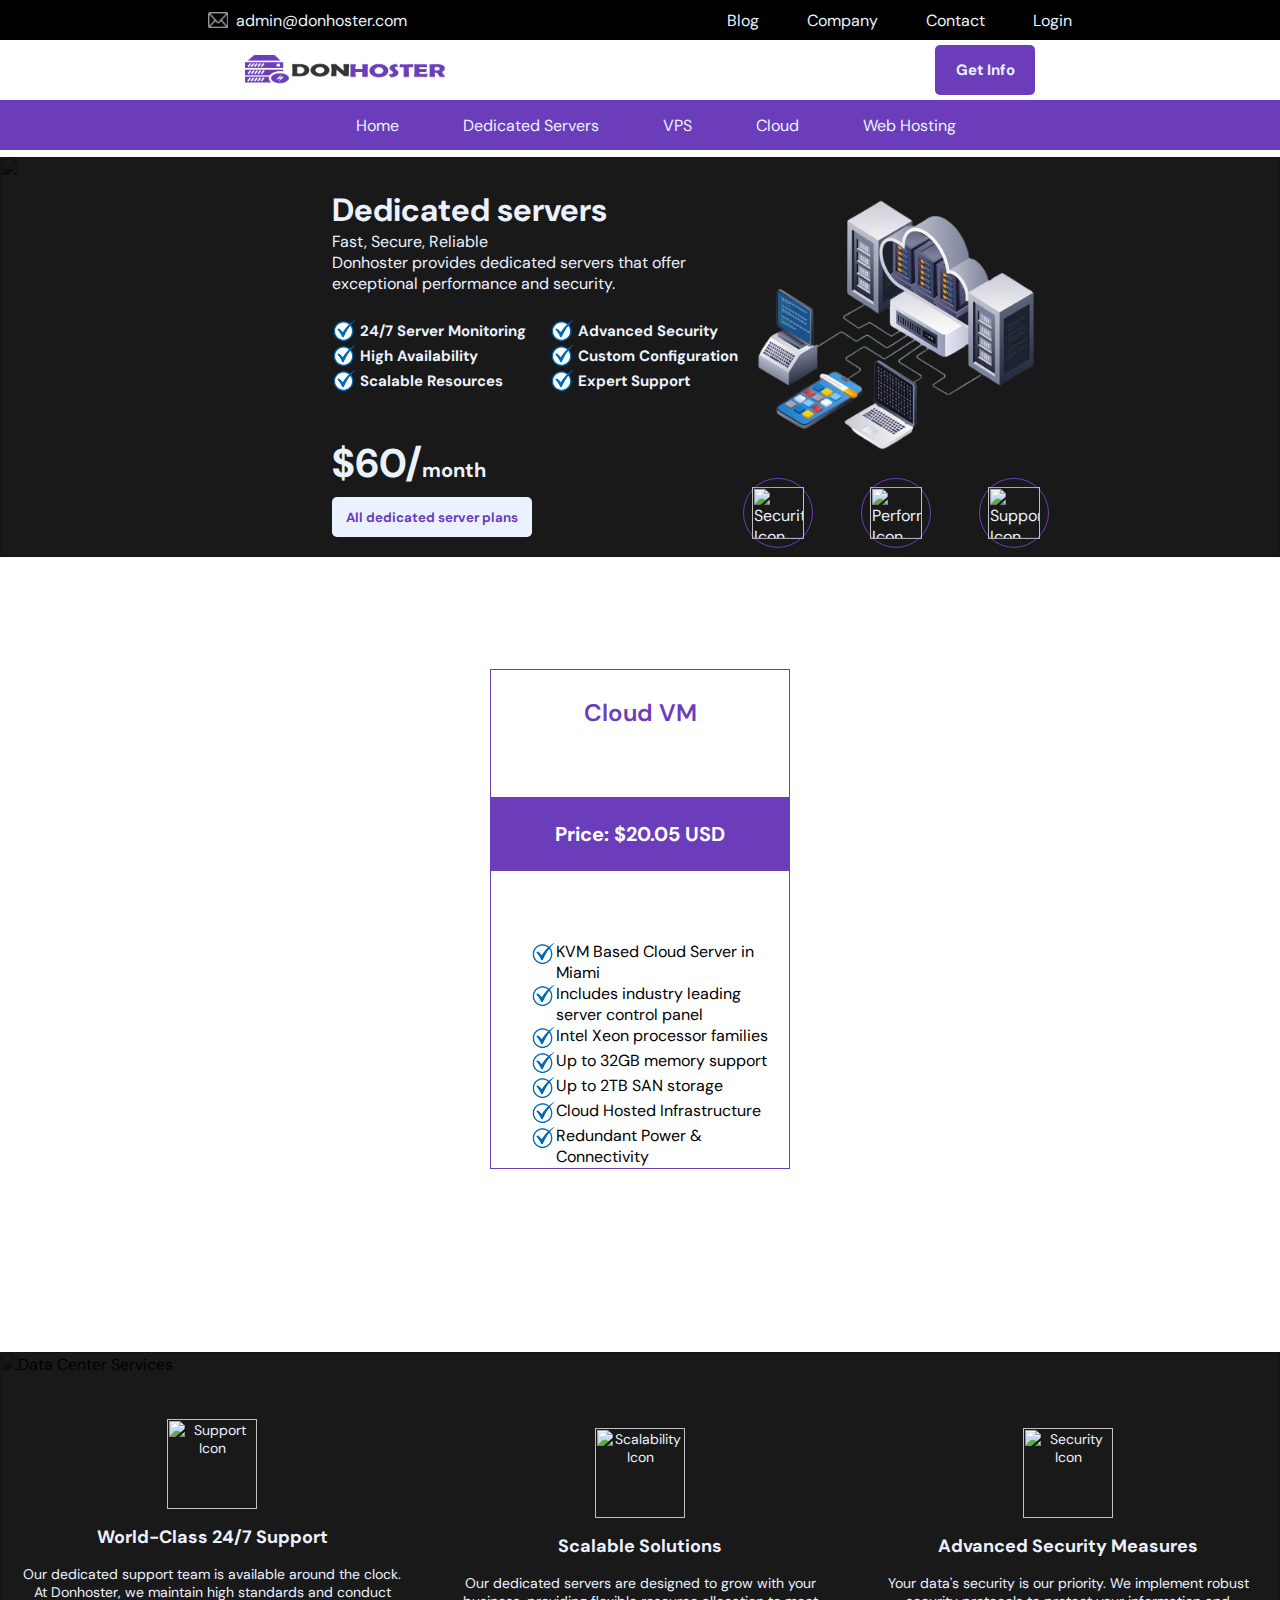
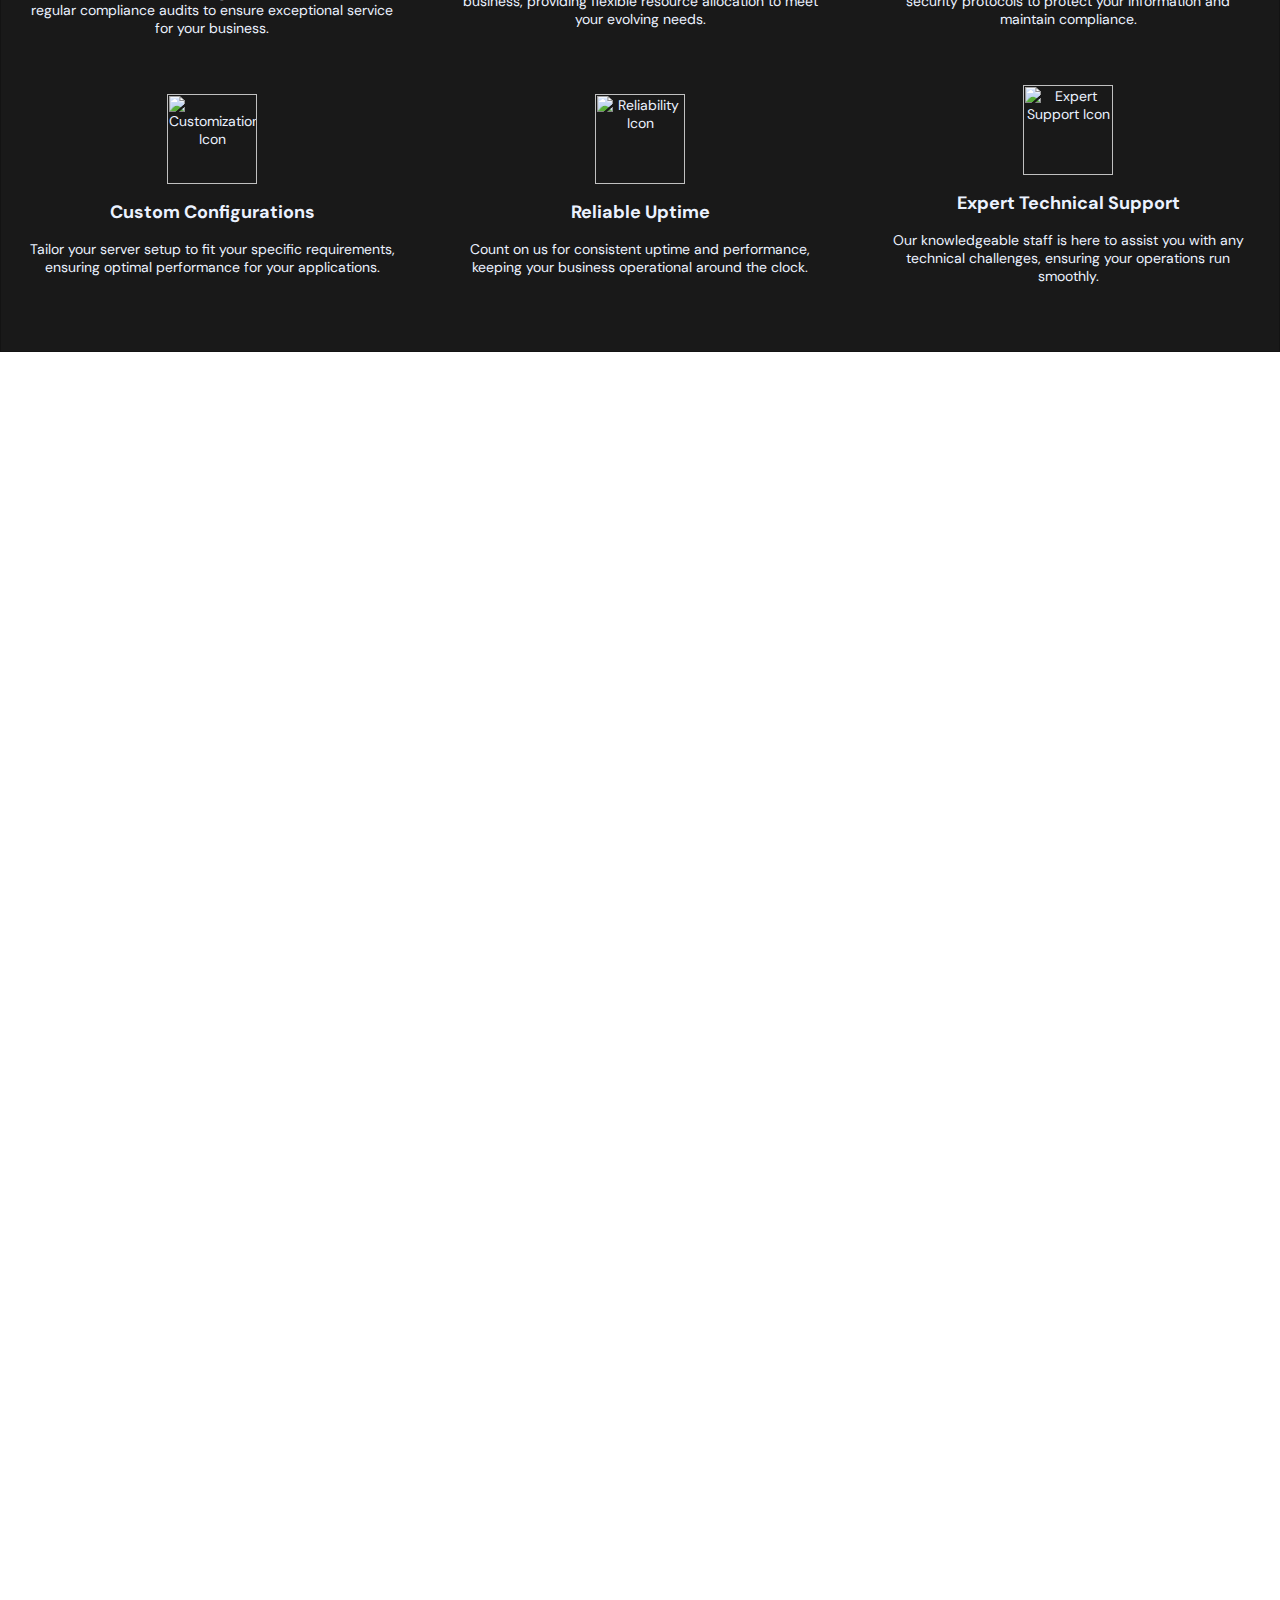
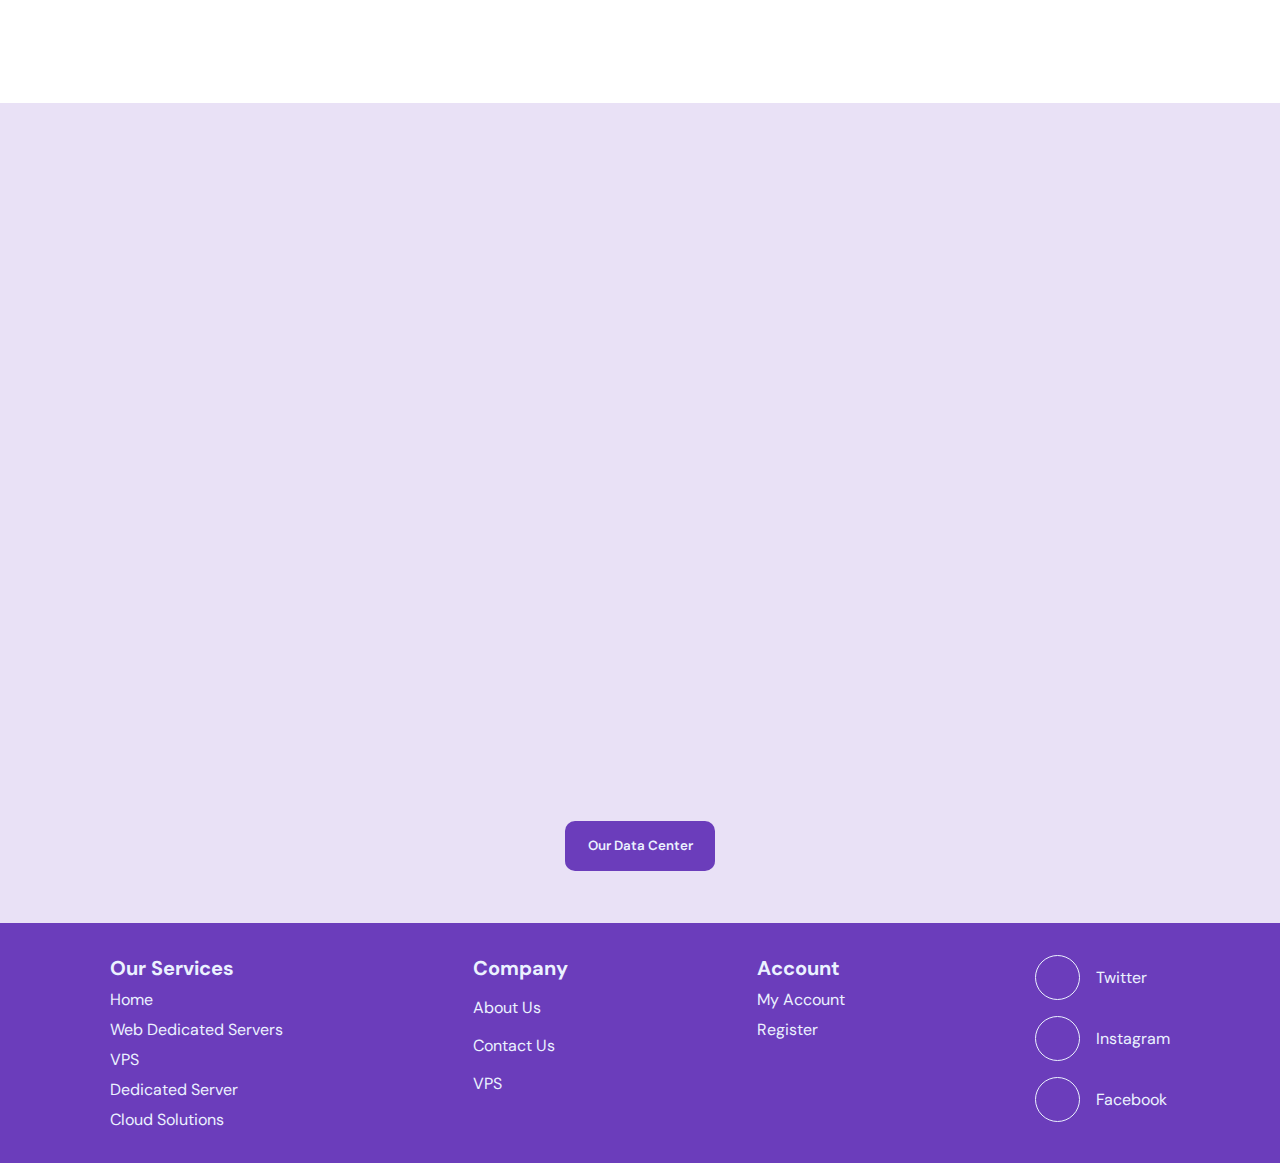
==== commit fe8901a6: "Se ajusta imagen de cloud hosting" ====
--- a/cloud/index.html
+++ b/cloud/index.html
@@ -136,7 +136,7 @@
         </div>
         <div class="banner__img__small">
             <article class="imagen__and__banner">
-                <img class="server__slide" srcset="./src/img/img/server-slide.png 320w, ./src/img/img/server-slide.png 1024w"
+                <img class="server__slide" srcset="/src/img/img/cloudhosting.png 320w, /src/img/img/cloudhosting.png 1024w"
                 sizes="(max-width: 500px) 320px, 1024px"
                 loading="lazy" alt="Data Center Banner"
                 style="width: 100%; height: auto; aspect-ratio: 16/14;">
@@ -150,7 +150,7 @@
     </section>
 
     <!---------------- SECTION OF PLANS  ----------------------> 
-    <div id="cloud-plans" class="principal__package animatin">
+    <div id="cloud-plans" class="plans_section animatin">
         <!-- Plans will be dynamically loaded here -->
     </div>
 
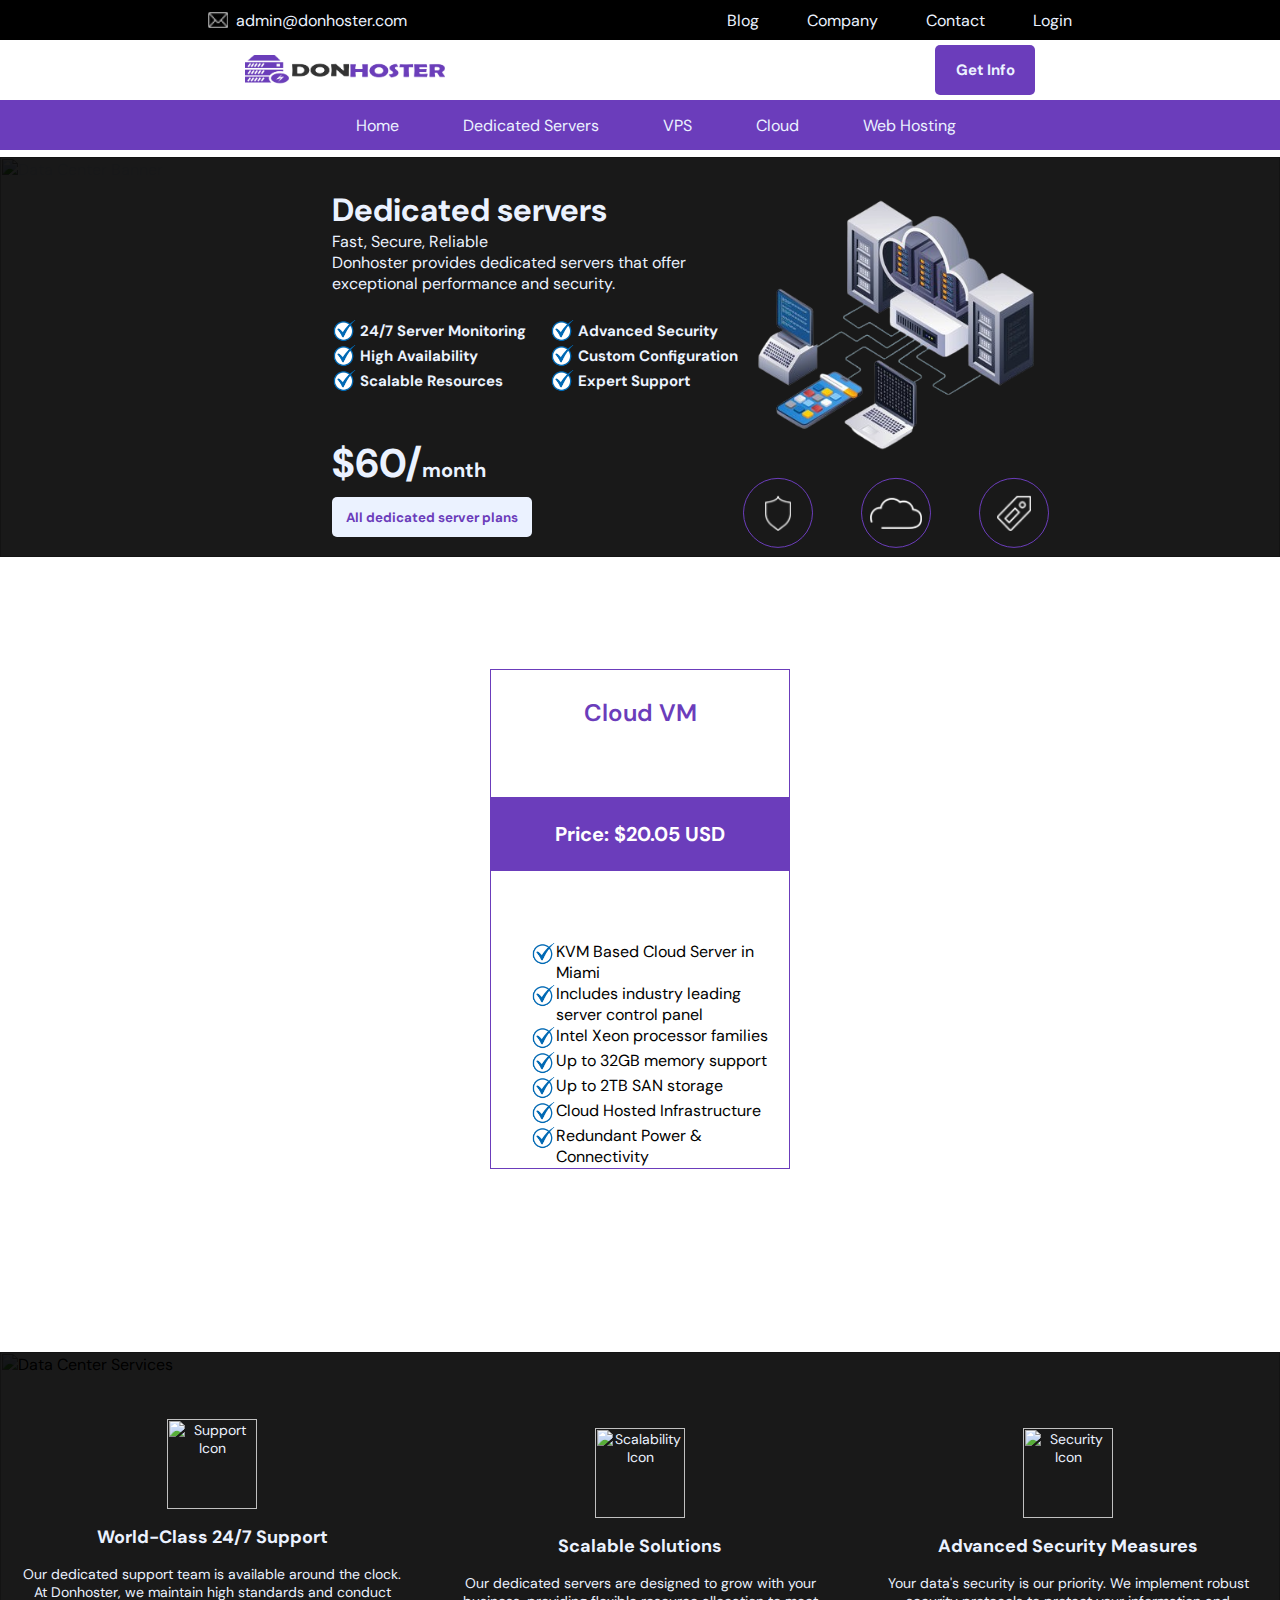
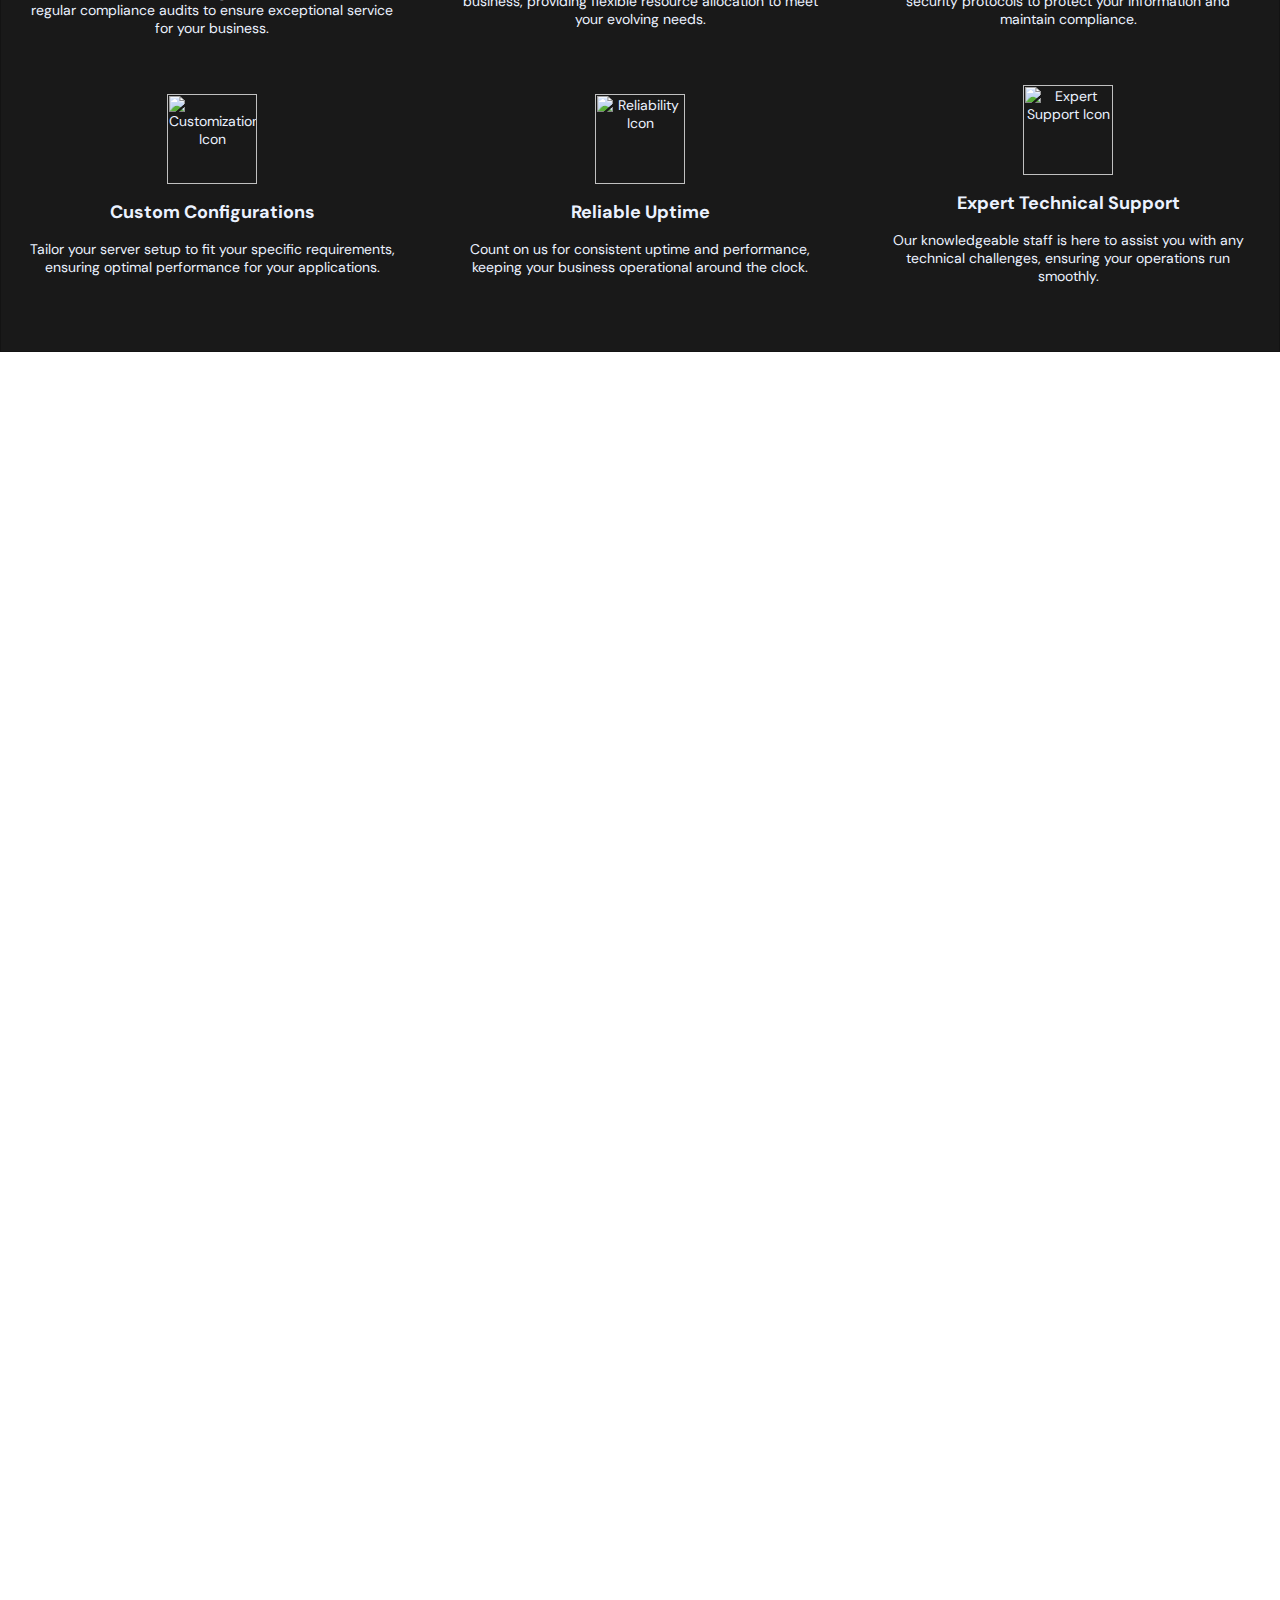
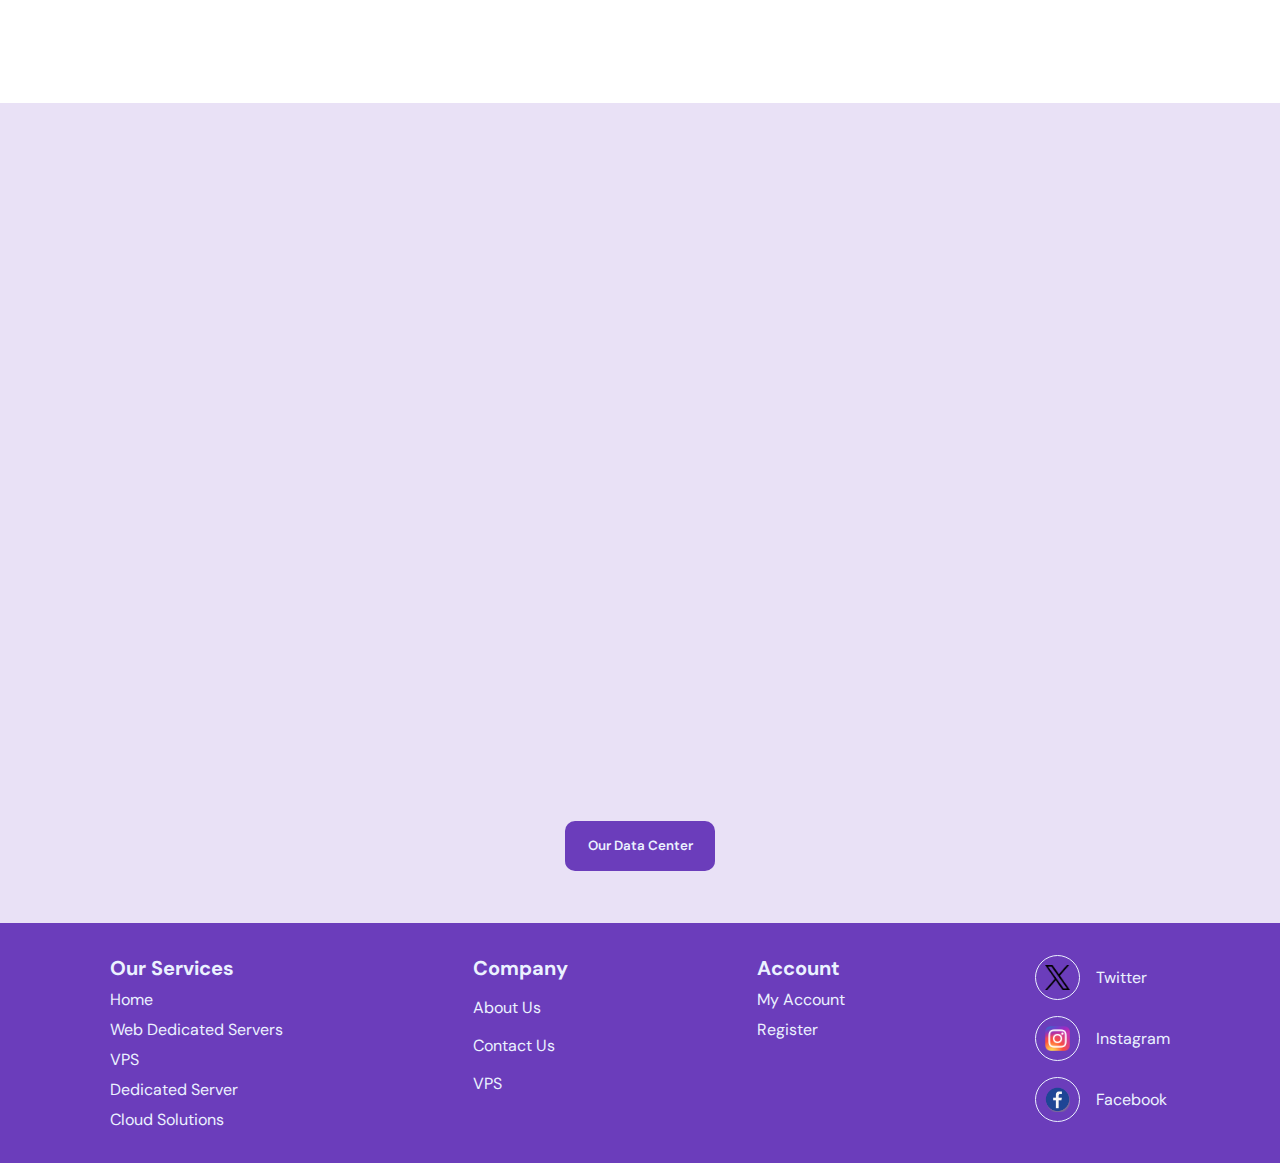
==== commit 1e525754: "Se ajustan iconos de cloudHosting" ====
--- a/cloud/index.html
+++ b/cloud/index.html
@@ -141,9 +141,9 @@
                 loading="lazy" alt="Data Center Banner"
                 style="width: 100%; height: auto; aspect-ratio: 16/14;">
                        <div class="icon__info__details">
-                           <div class="border__icon"><img class="icon__shield" src="./src/img/icons/ftr-ic-1.png" alt="Security Icon" width="80" height="80" loading="lazy"></div>
-                           <div class="border__icon"><img class="icon__shield" src="./src/img/icons/ftr-ic-2.png" alt="Performance Icon" width="80" height="80" loading="lazy"></div>
-                           <div class="border__icon"><img class="icon__shield" src="./src/img/icons/ftr-ic-3.png" alt="Support Icon" width="80" height="80" loading="lazy"></div>
+                           <div class="border__icon"><img class="icon__shield" src="/src/img/icons/ftr-ic-1.png" alt="Security Icon" width="80" height="80" loading="lazy"></div>
+                           <div class="border__icon"><img class="icon__shield" src="/src/img/icons/ftr-ic-2.png" alt="Performance Icon" width="80" height="80" loading="lazy"></div>
+                           <div class="border__icon"><img class="icon__shield" src="/src/img/icons/ftr-ic-3.png" alt="Support Icon" width="80" height="80" loading="lazy"></div>
                        </div>
             </article>
         </div>
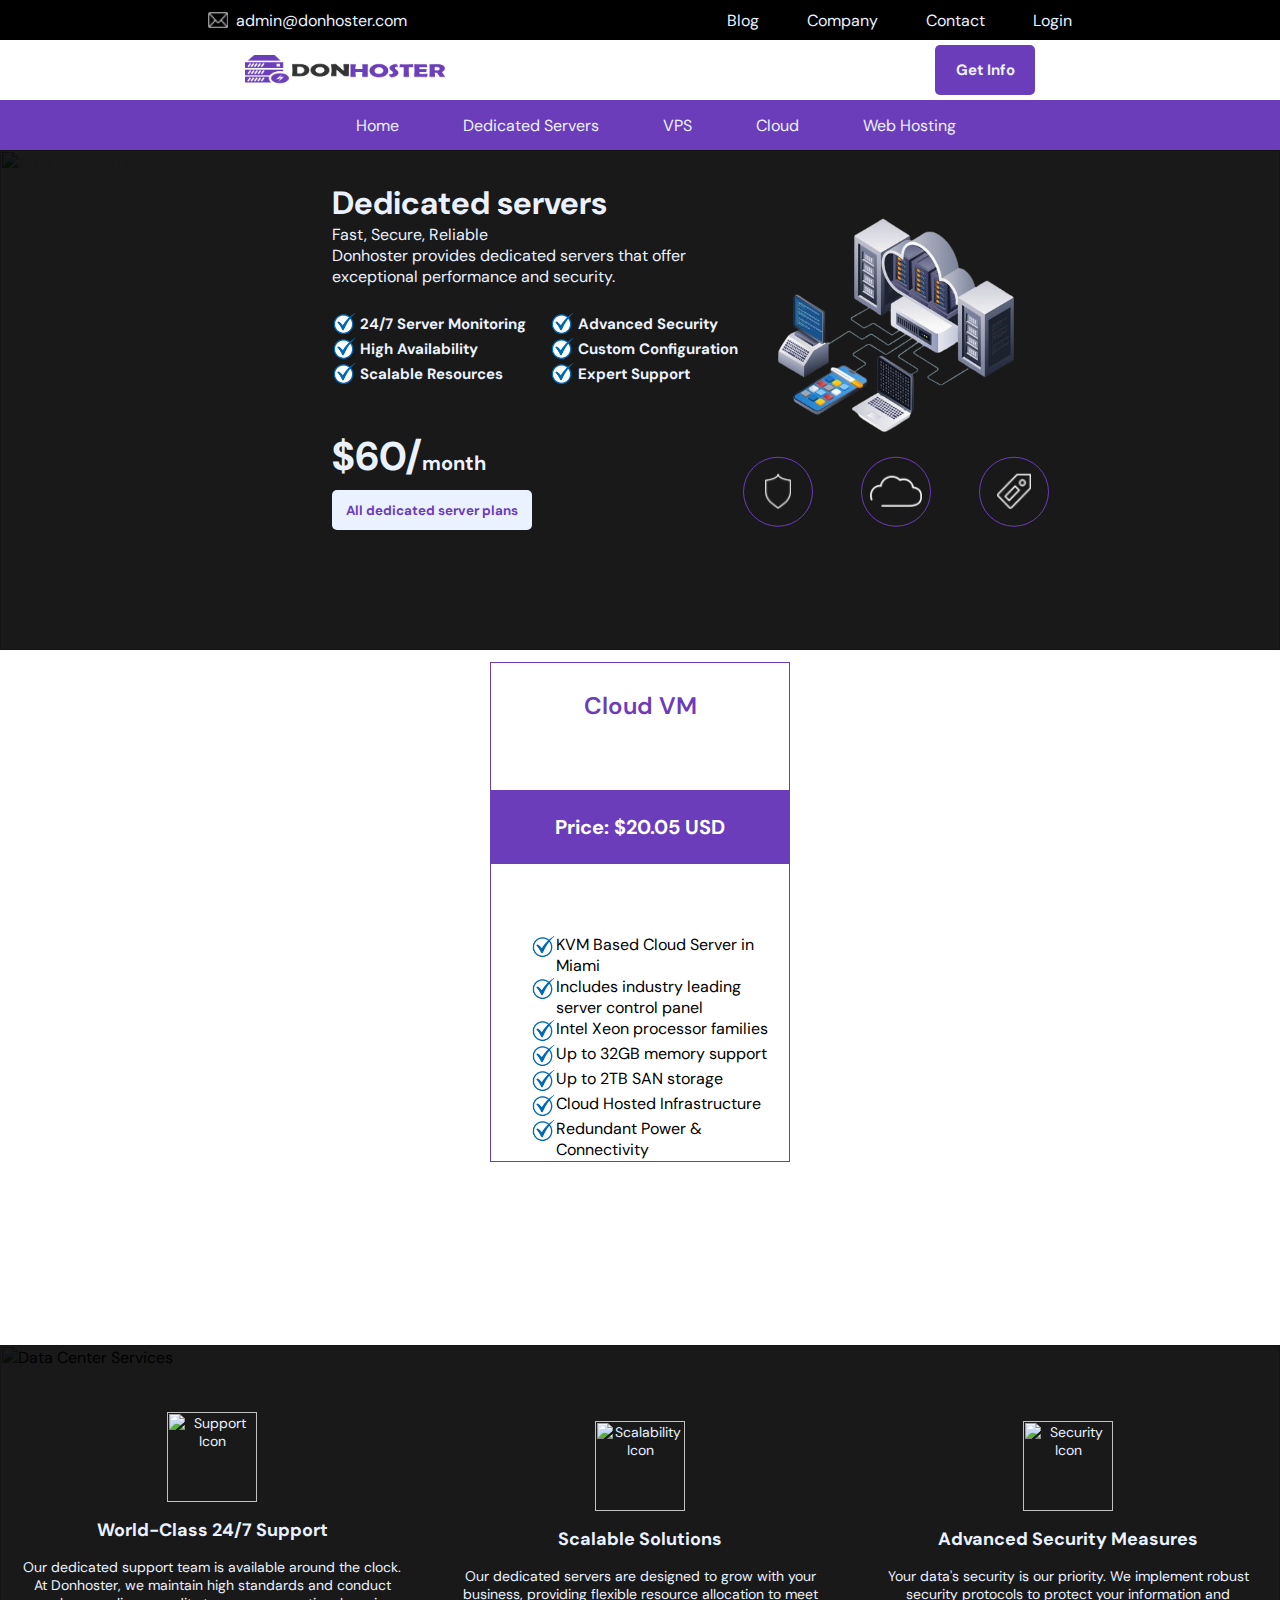
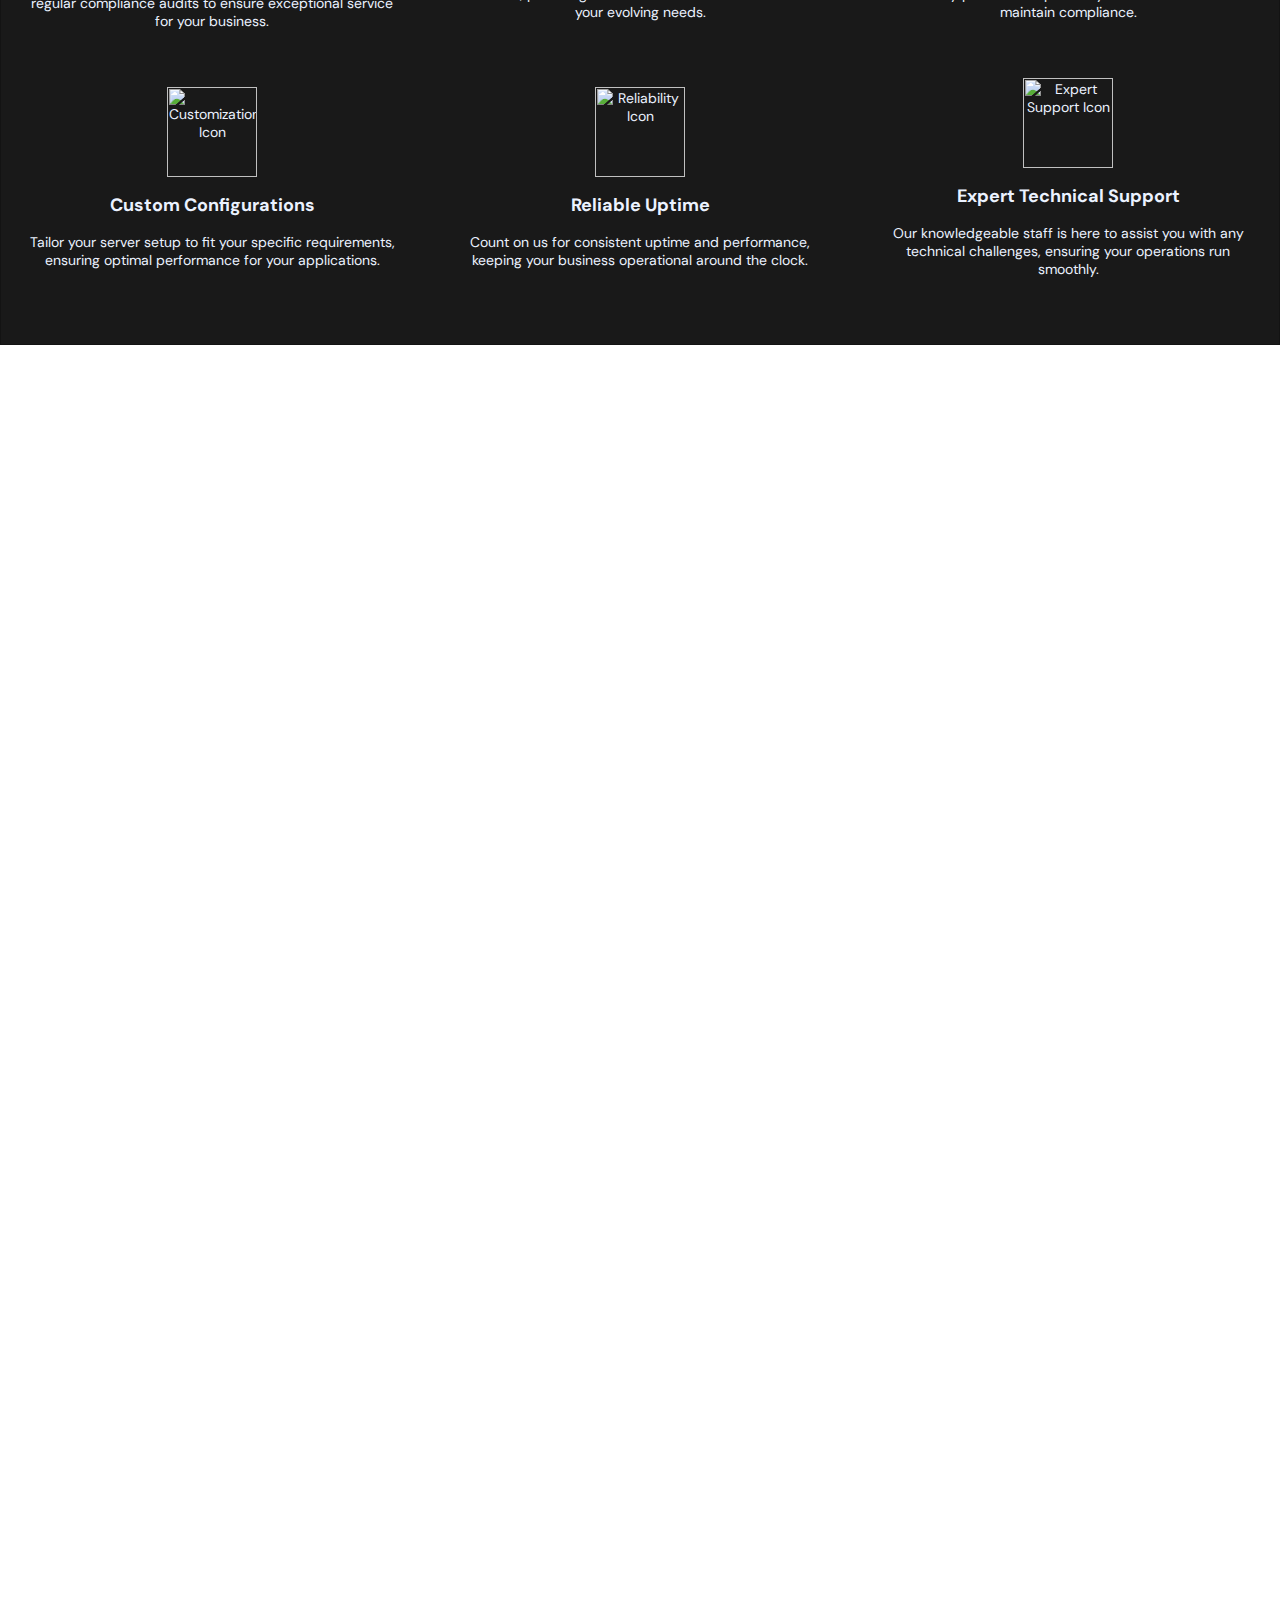
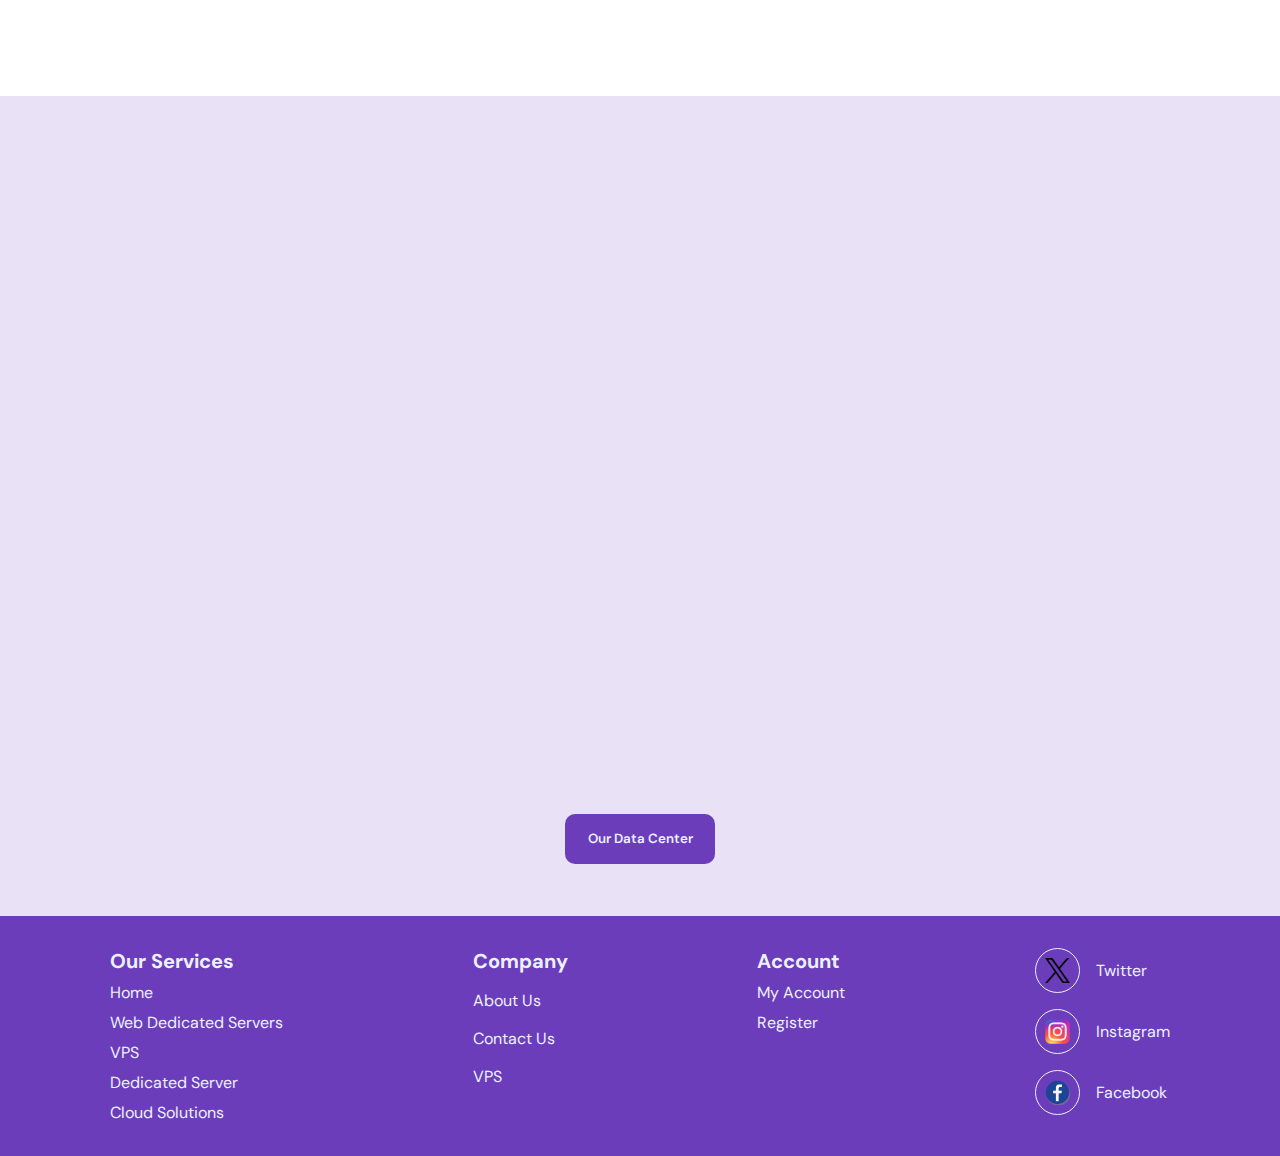
==== commit 4453773a: "Se ajusta imagen del banner" ====
--- a/cloud/index.html
+++ b/cloud/index.html
@@ -95,8 +95,8 @@
 
     <!-------------------------- BANNER PRINCIPAL--------------------- -->
     <section class="principal__banner" >
-        <article class="article__with__img" loading="lazy" style="width:100%; height:400px; aspect-ratio: 16/9;">
-            <img class="banner__web" srcset="./src/img/img/datacenterbanner-small.webp 320w, ./src/img/img/datacenterbanner.webp 1024w" sizes="(max-width: 600px) 320px, 1024px" loading="lazy" alt="Data Center Banner">
+        <article class="article__with__img" loading="lazy" style="width:100%; height:500px; aspect-ratio: 16/9;">
+            <img class="banner__web" srcset="/src/img/img/datacenterbanner-small.webp 320w, /src/img/img/datacenterbanner.webp 1024w" sizes="(max-width: 600px) 320px, 1024px" loading="lazy" alt="Data Center Banner">
         </article>
         
         <div class="info__banner">
--- a/src/assets/styles/styles.css
+++ b/src/assets/styles/styles.css
@@ -25,7 +25,7 @@
 
 .principal__banner{
     color: var(--color-letter-text);
-    margin-top: 7px;
+
 }
 
 button.principal__btn__banner {
@@ -48,7 +48,7 @@
   
   .article__with__img img.banner__web {
     width: 100%;
-    height: 400px;
+    height: 500px;
     display: block;
     z-index: 1; 
     object-fit: cover;
@@ -809,7 +809,7 @@
         display: flex;
         align-items: center;
         justify-content: center;
-        width: 350px;
+        width: 300px;
         height: auto;
     }
 
--- a/src/assets/styles/styles.css
+++ b/src/assets/styles/styles.css
@@ -25,7 +25,7 @@
 
 .principal__banner{
     color: var(--color-letter-text);
-    margin-top: 7px;
+
 }
 
 button.principal__btn__banner {
@@ -48,7 +48,7 @@
   
   .article__with__img img.banner__web {
     width: 100%;
-    height: 400px;
+    height: 500px;
     display: block;
     z-index: 1; 
     object-fit: cover;
@@ -809,7 +809,7 @@
         display: flex;
         align-items: center;
         justify-content: center;
-        width: 350px;
+        width: 300px;
         height: auto;
     }
 
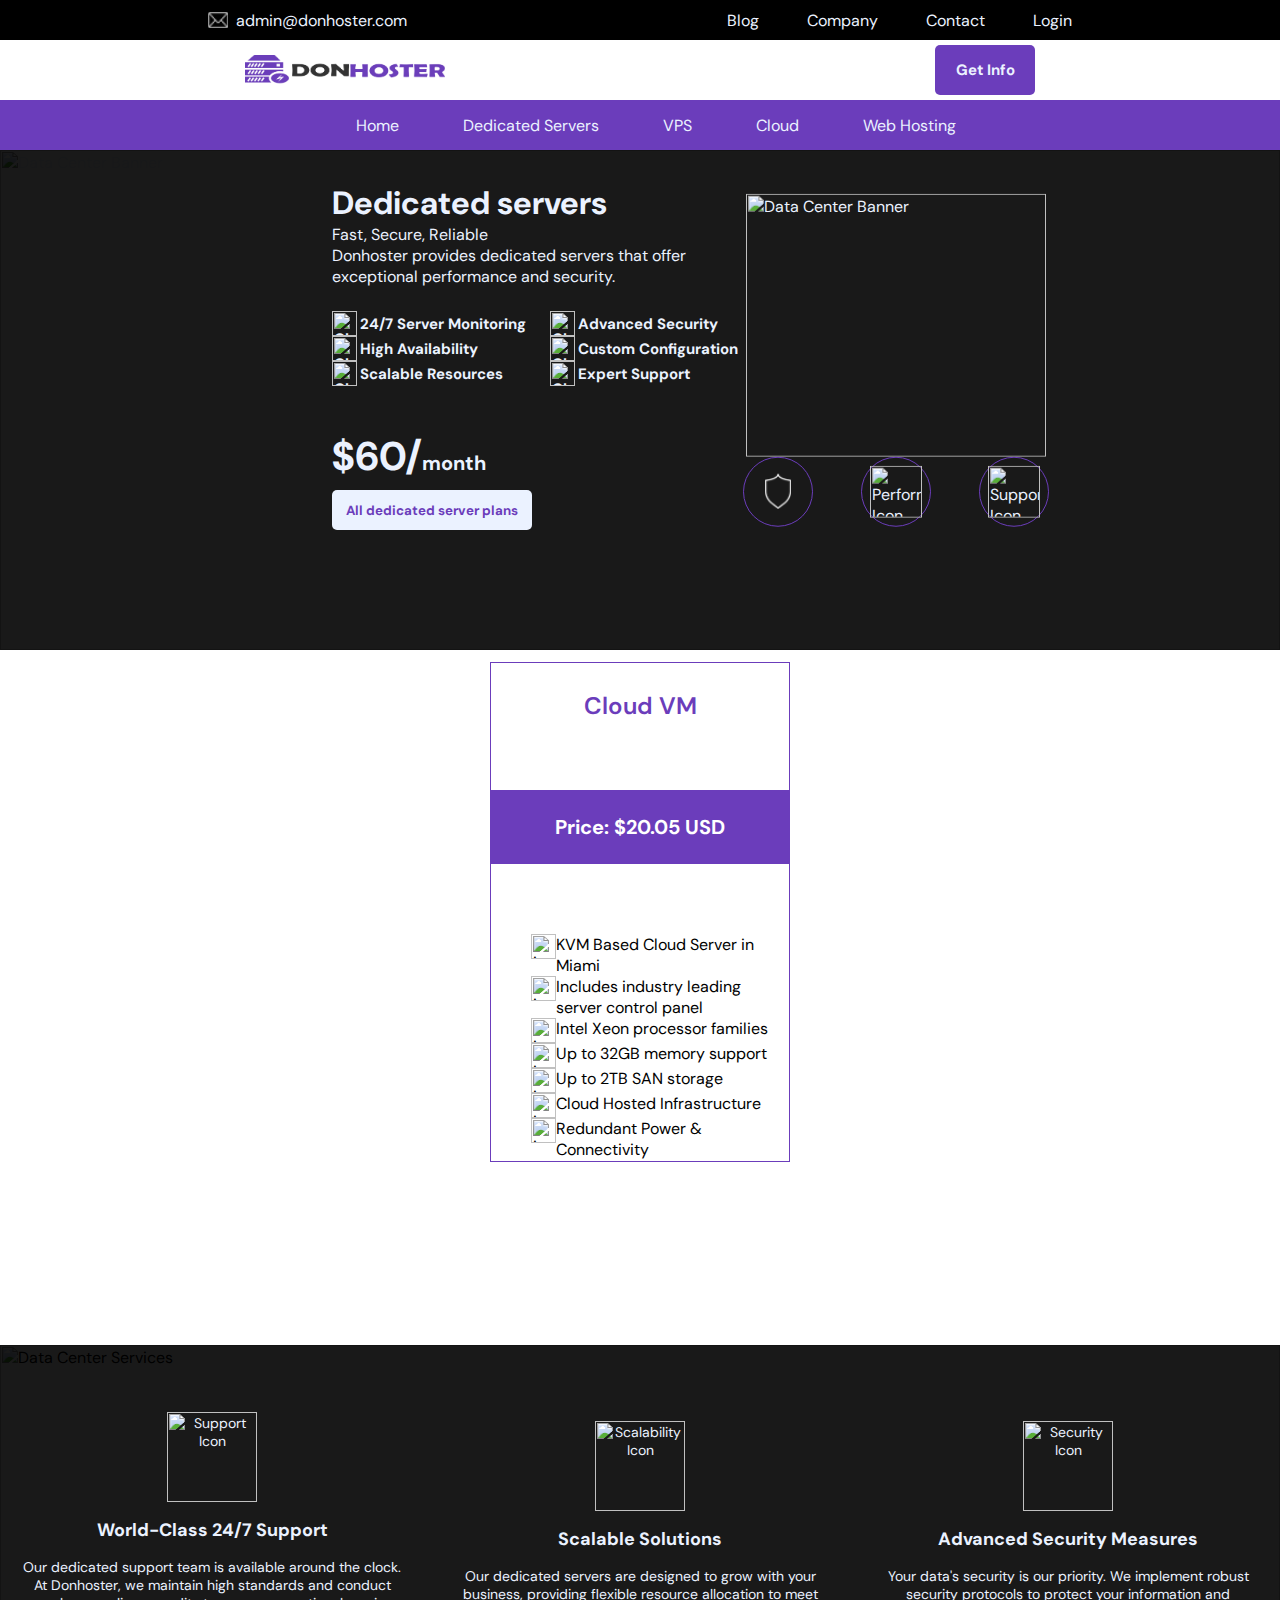
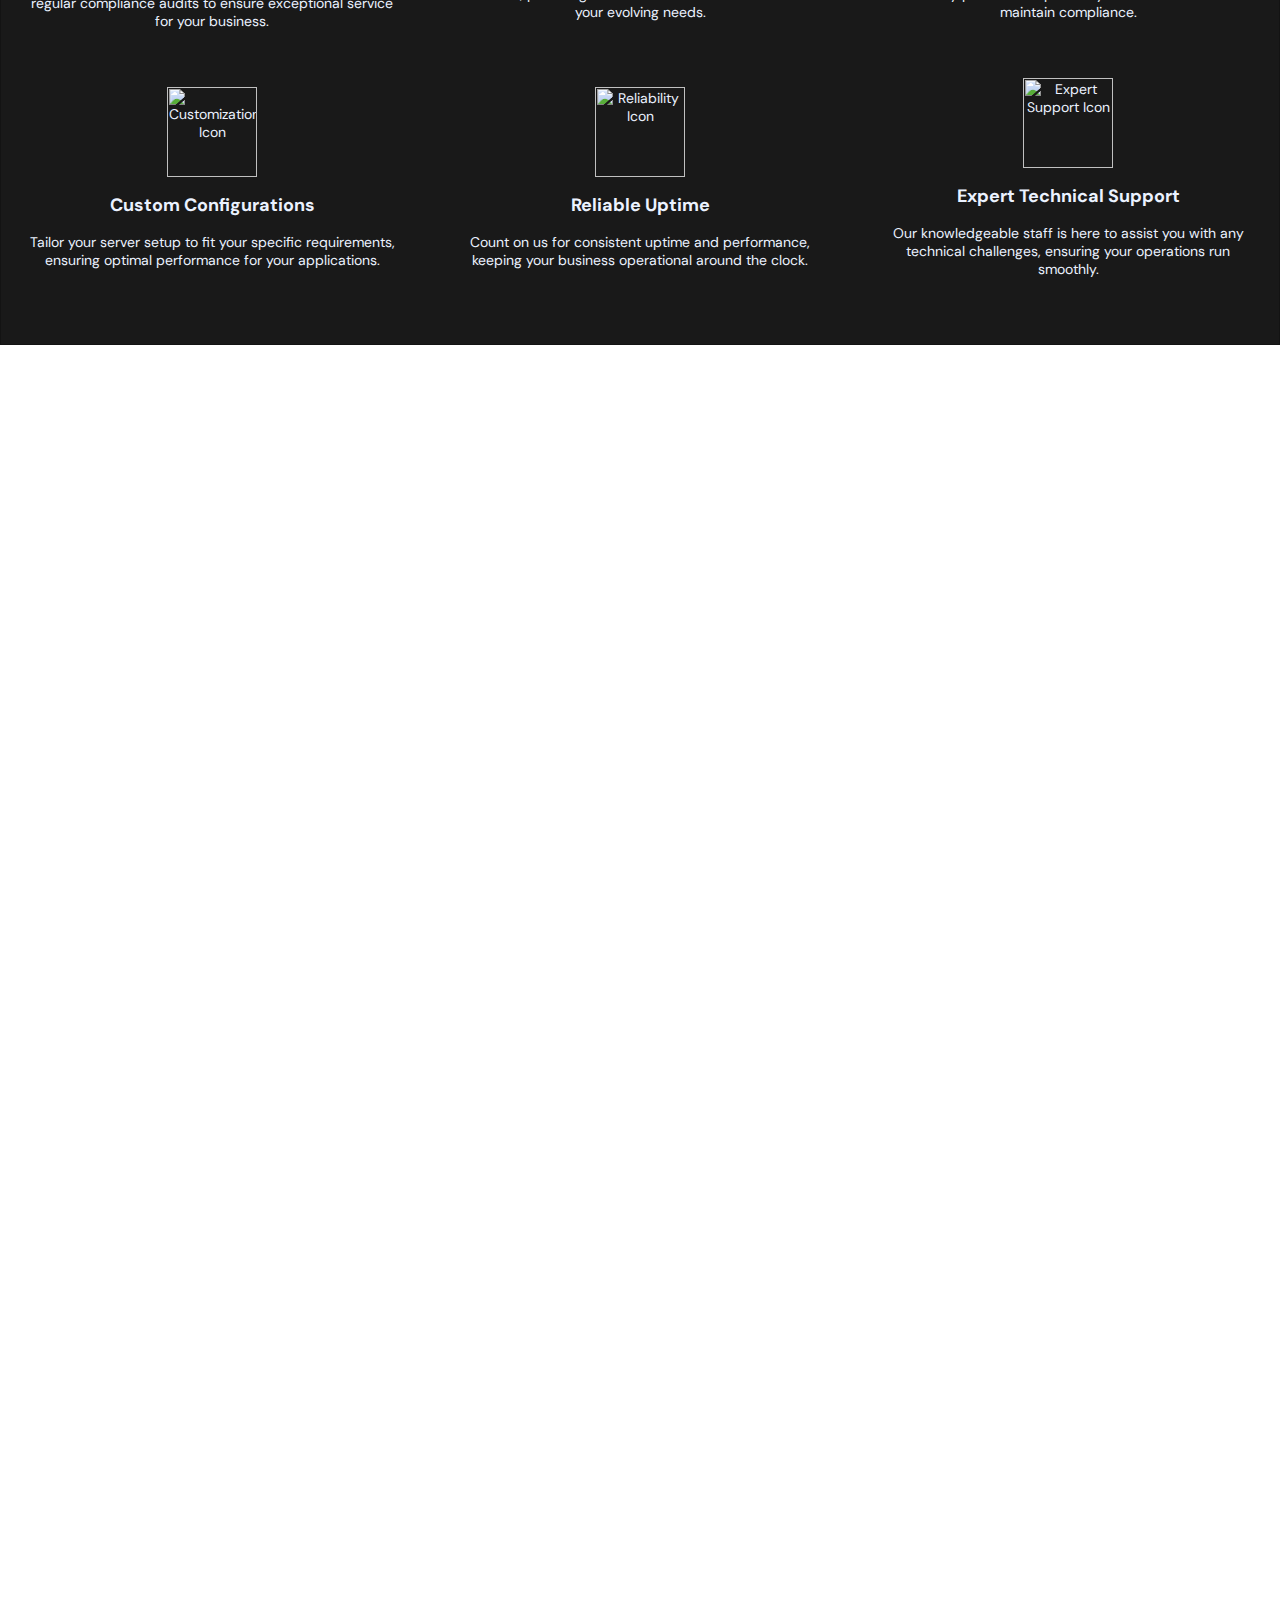
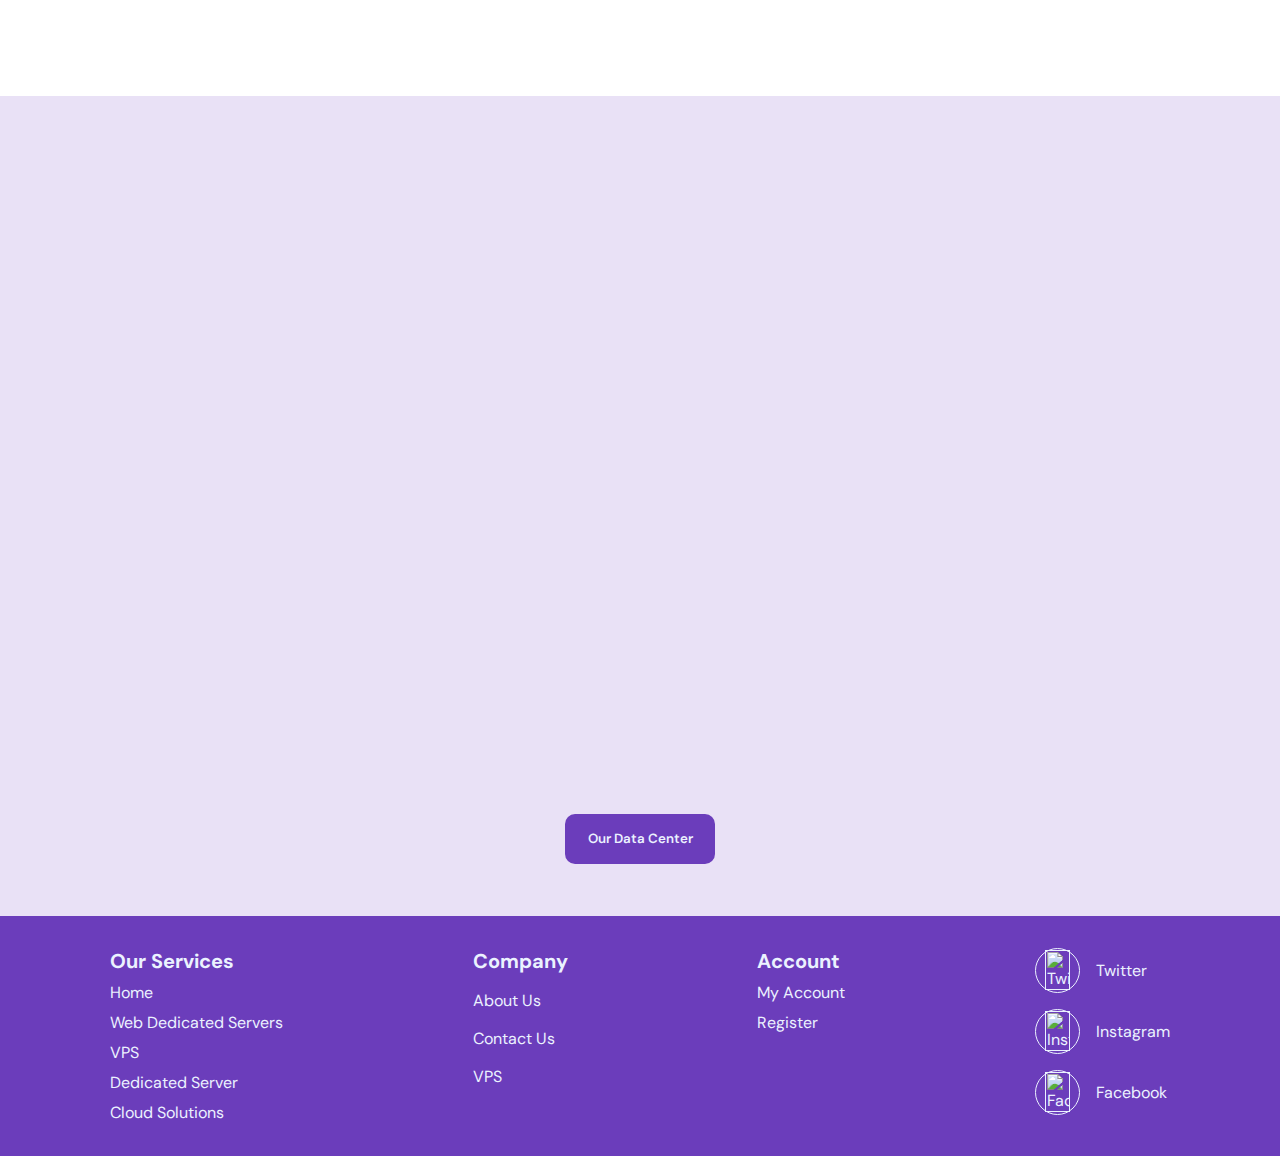
==== commit 18447e31: "Se actualiza codigo de las imagenes" ====
--- a/cloud/index.html
+++ b/cloud/index.html
@@ -21,7 +21,7 @@
 
         <!-- Imágenes -->
         <link rel="preload" href="./src/img/img/datacenterbanner.webp" as="image" type="image/webp" width="1024" height="576">
-        <link rel="preload" as="image" href="./src/img/img/server-slide.png">
+        <link rel="preload" as="image" href="./src/img/img/donhoster-dedicated-server-small">
     
         <!-- Scripts -->
         <script src="/src/assets/js/animations.js" defer></script>
@@ -64,7 +64,7 @@
         <div class="menu__Logo">
             <a href="/">
                 <picture>
-                    <source srcset="/src/img/icons/logo.webp" type="image/webp">
+                    <source srcset="/src/img/icons/donhoster-logo.webp" type="image/webp">
                     <img class="Logo__img" width="200" height="30" src="/src/img/icons/logo.webp" alt="Donhoster Logo">
                 </picture>
             </a>
@@ -141,7 +141,7 @@
                 loading="lazy" alt="Data Center Banner"
                 style="width: 100%; height: auto; aspect-ratio: 16/14;">
                        <div class="icon__info__details">
-                           <div class="border__icon"><img class="icon__shield" src="/src/img/icons/ftr-ic-1.png" alt="Security Icon" width="80" height="80" loading="lazy"></div>
+                           <div class="border__icon"><img class="icon__shield" src="/src/img/icons/donhoster-security-icon.webp" alt="Security Icon" width="80" height="80" loading="lazy"></div>
                            <div class="border__icon"><img class="icon__shield" src="/src/img/icons/ftr-ic-2.png" alt="Performance Icon" width="80" height="80" loading="lazy"></div>
                            <div class="border__icon"><img class="icon__shield" src="/src/img/icons/ftr-ic-3.png" alt="Support Icon" width="80" height="80" loading="lazy"></div>
                        </div>
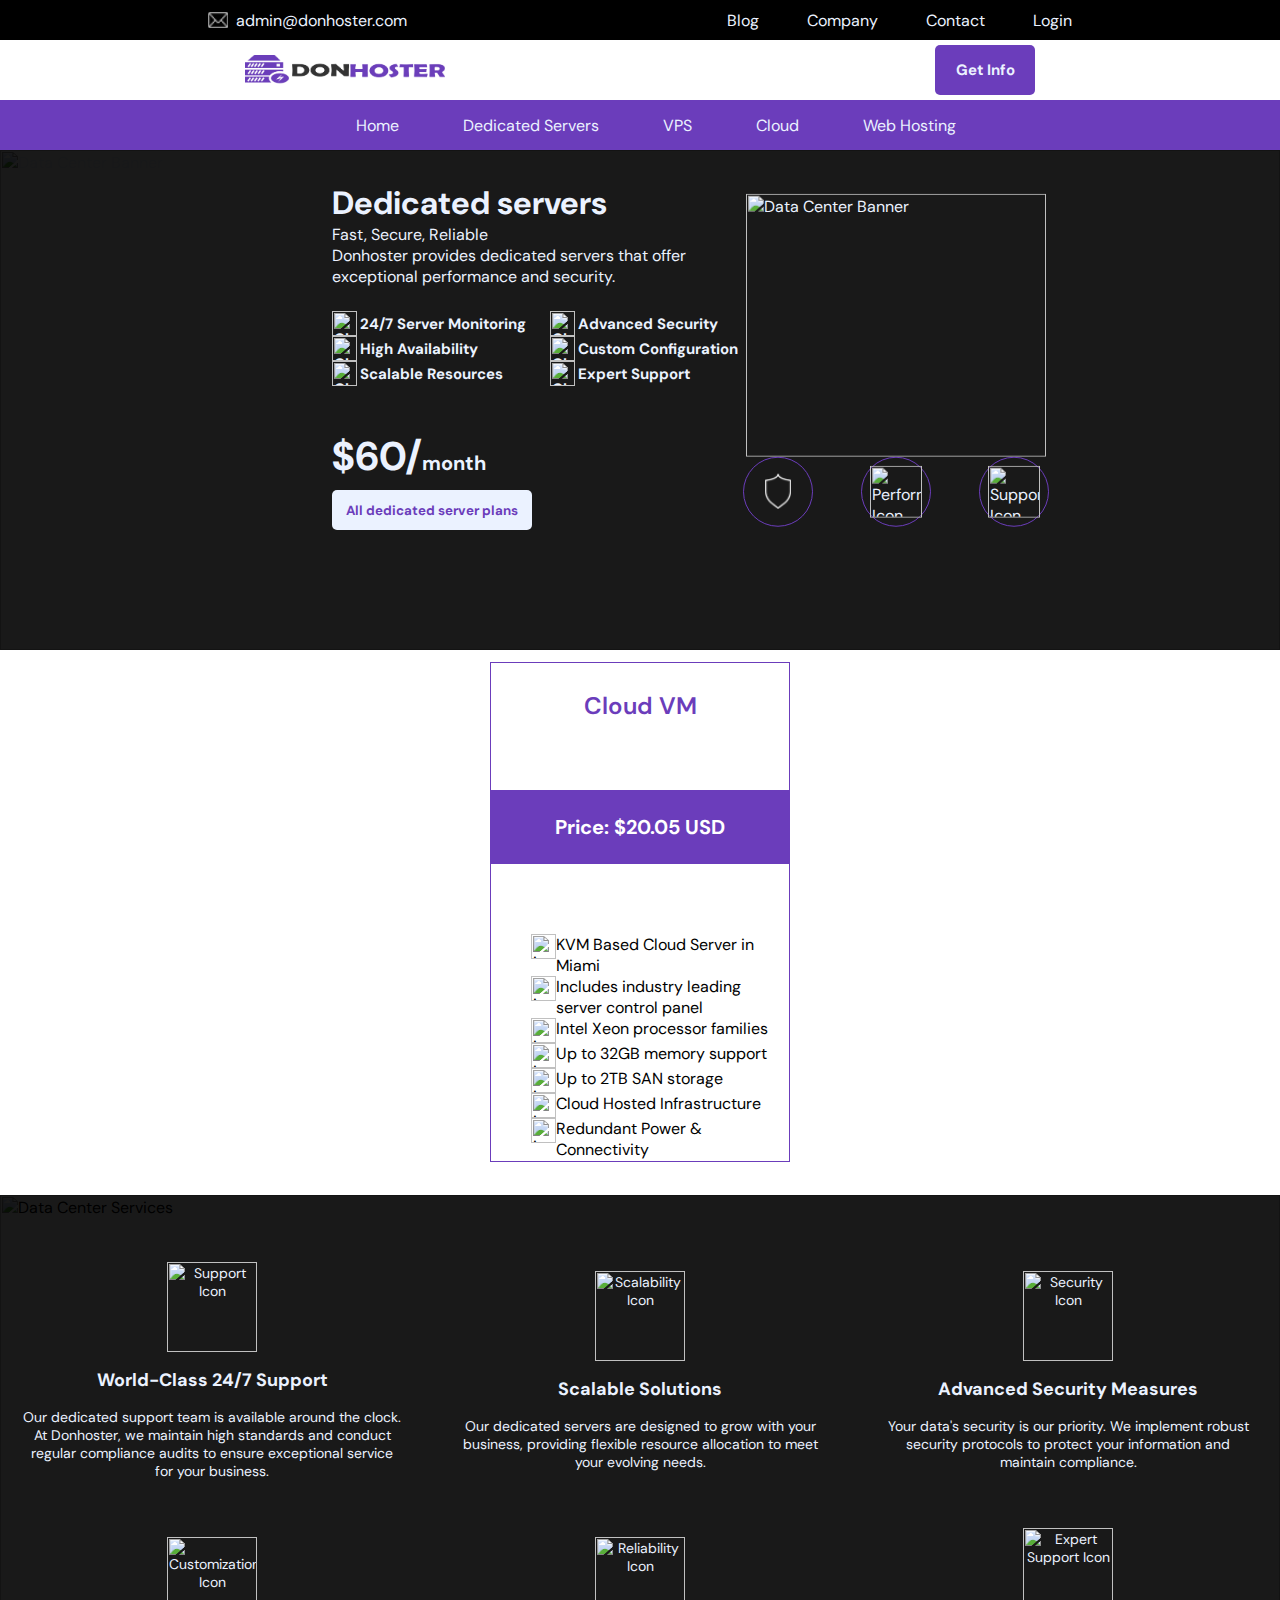
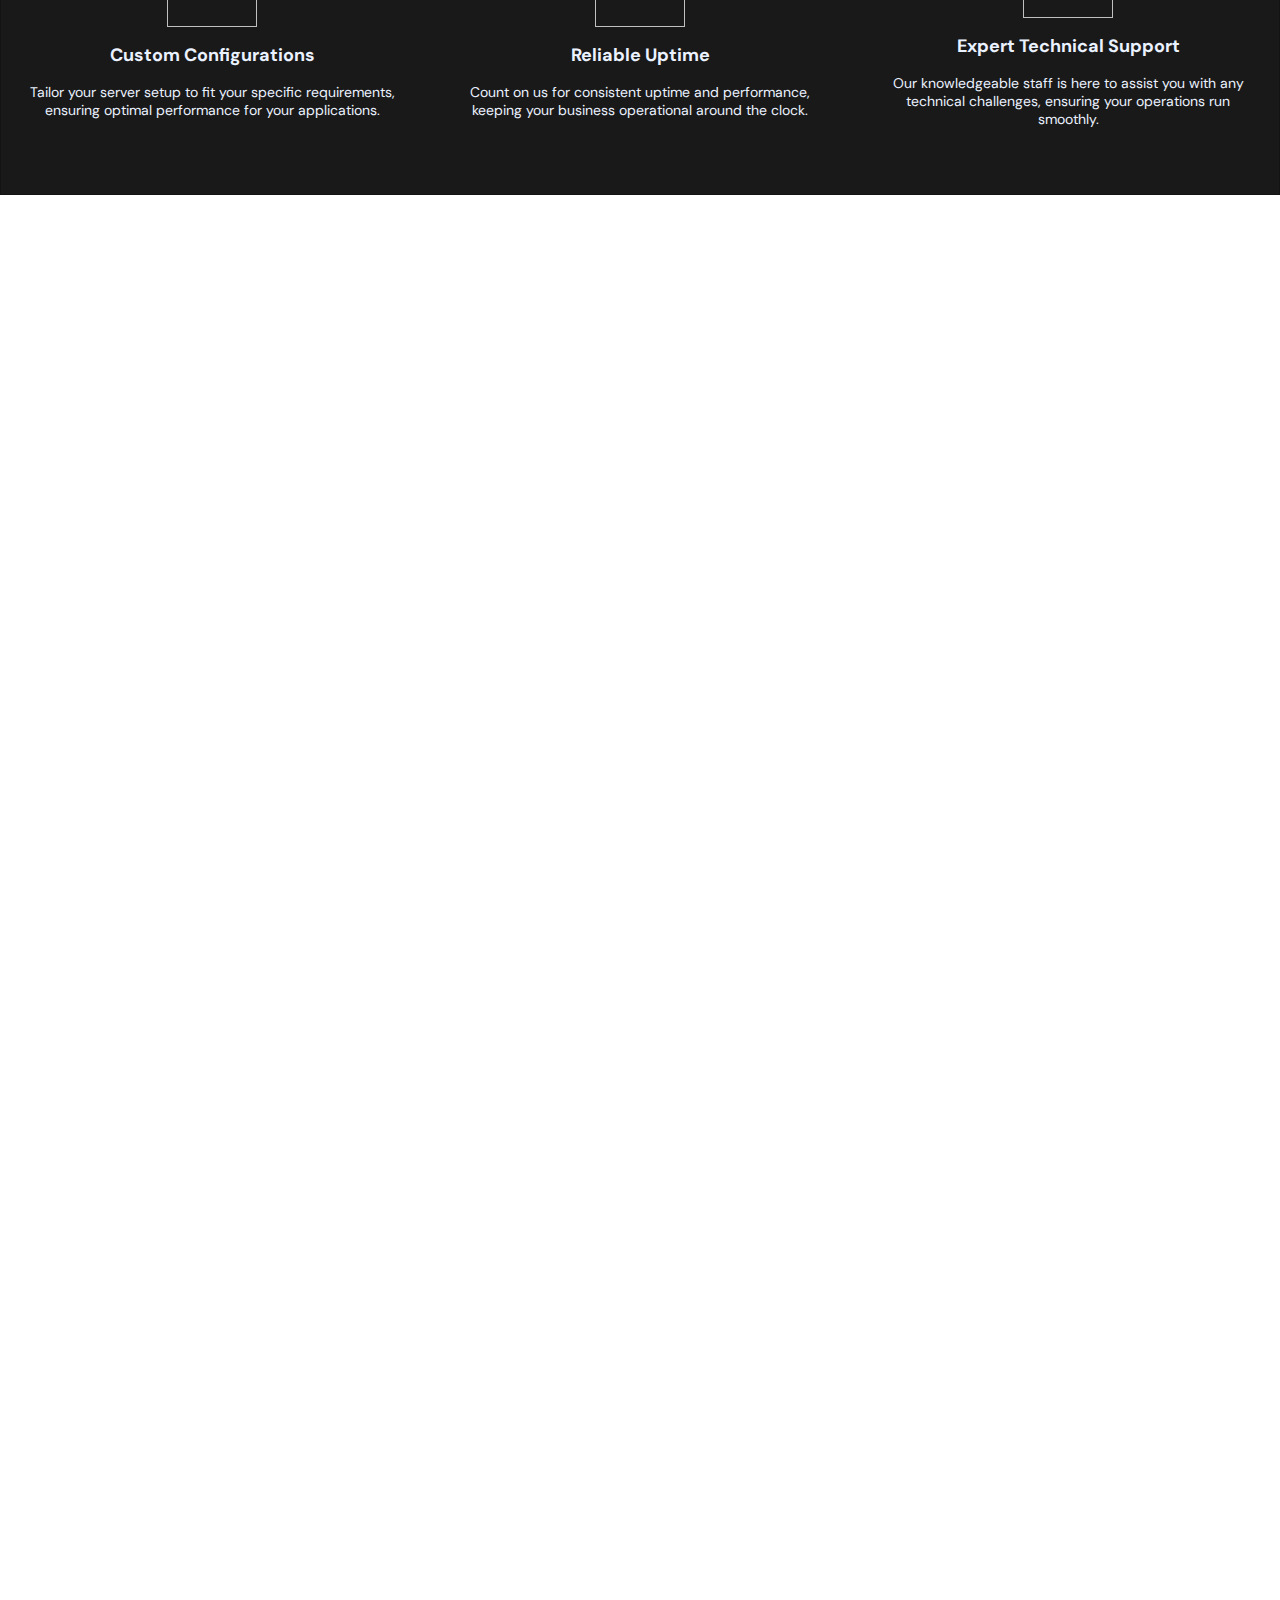
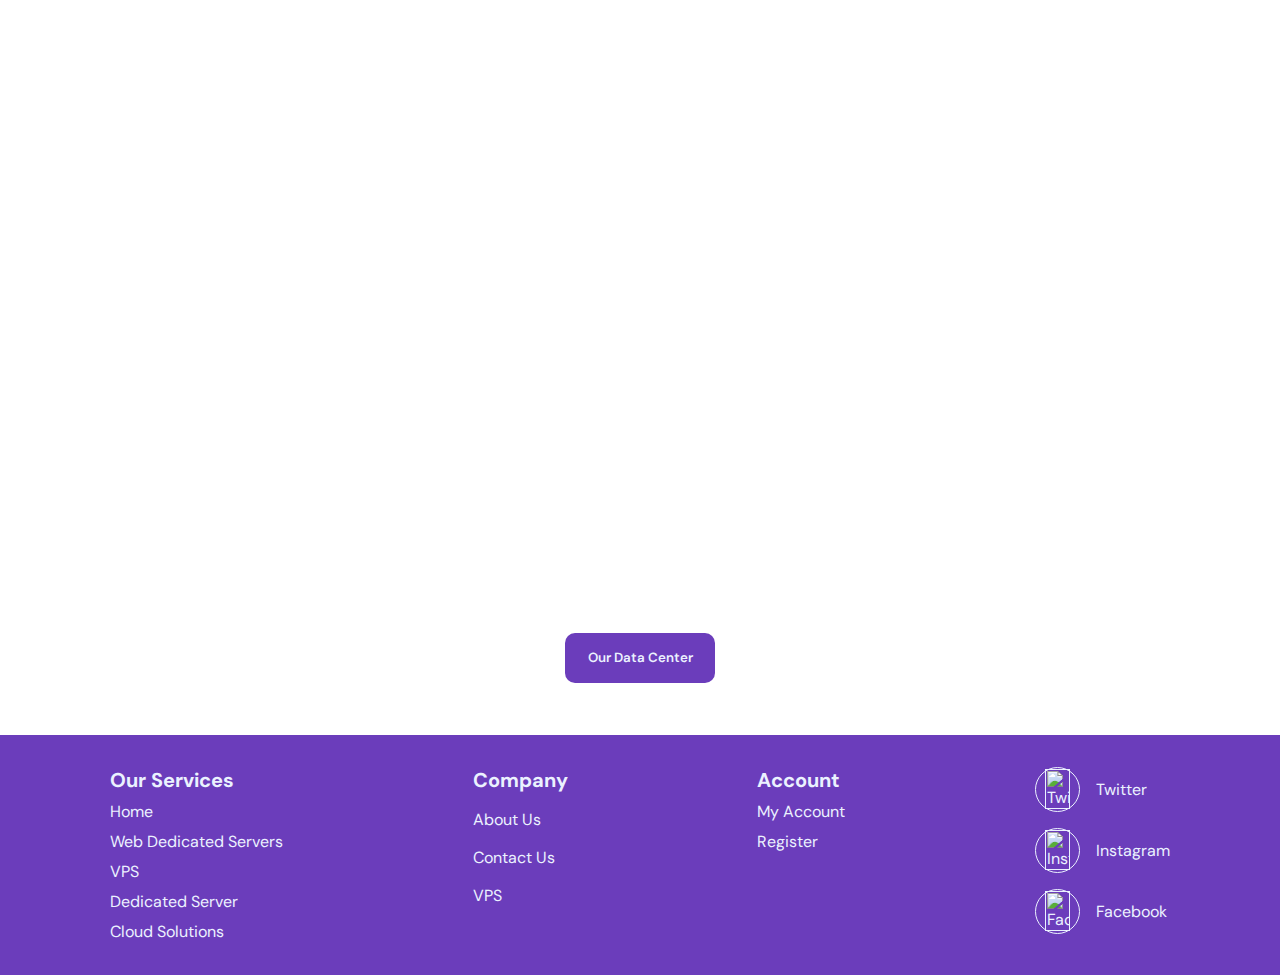
==== commit 024dd7ab: "Se comienza a ajustar seccion de question" ====
--- a/cloud/index.html
+++ b/cloud/index.html
@@ -262,6 +262,7 @@
             </button>
         </a>
     </div>
+    
     <!----------------- FOOTER ------------------->
     <footer class="principal__footer">
         <div class="menu__footer__section">
--- a/src/assets/styles/styles.css
+++ b/src/assets/styles/styles.css
@@ -21,6 +21,8 @@
     font-display: swap;
 }
 
+
+
 /*--------------- BANNER PRINCIPAL ---------------*/
 
 .principal__banner{
@@ -48,9 +50,8 @@
   
   .article__with__img img.banner__web {
     width: 100%;
-    height: 500px;
+    height: auto; /* Ajusta la altura automáticamente */
     display: block;
-    z-index: 1; 
     object-fit: cover;
   }
   
@@ -171,7 +172,7 @@
     width: 300px;
     height: 500px;
     background-image: linear-gradient(163deg, #ff00ff 0%, #3700ff 100%);
-    border-radius: 20px;
+    border-radius: 0px;
     text-align: center;
     transition: all 0.25s cubic-bezier(0, 0, 0, 1);
     
@@ -197,7 +198,7 @@
   
   .package2:hover {
     transform: scale(0.98);
-    border-radius: 18px;
+    border-radius: 0px;
   }
   
   .text {
@@ -211,6 +212,14 @@
     justify-content: center;
   }
 
+.section__description{
+    margin-top: 60px;
+    display: flex;
+    flex-direction: column;
+    align-items: center;
+    justify-content: center;
+    padding: 0, 10em;
+  }
   
   
 /* estilos adicionales  */
@@ -307,7 +316,12 @@
     display: flex;
     flex-direction: column;
     height: 200px;
-
+}
+
+.description-text-donhoster{
+    text-align: center;
+    max-width: 1260px;
+    padding: 1em;
 }
 
 .style__features{
@@ -316,8 +330,22 @@
 
 /* ------------------------WHAT WE DO SECTION -------------------*/
 
+.business-container{
+    display: flex;
+    flex-direction: column;
+    align-items: center;
+    margin-top: 40px;
+}
+
+.subtitle-business{
+    font-size: 20px;
+    text-align: center;
+    min-width: 300px;
+    margin: 10px;
+}
+
 .What__We__Do{
-    margin-top: 250px;
+    margin-top: 120px;
     width: 100%;
     display: flex;
     justify-content: center;
@@ -366,7 +394,10 @@
     width: 90px;
 }
 
-
+.subtitle-server{
+    color: white;
+    z-index: 9999;
+}
 
 .icon__info__section1{
     display: flex;
@@ -491,6 +522,8 @@
     justify-content: center;
     margin-top: 20px;
     margin-bottom: 20px;
+    border-bottom: 1px solid var(--color-bottom);
+
 }
 
 .title__why{
@@ -670,8 +703,7 @@
     align-items: center;
     justify-content: center;
     gap: 1rem;
-    margin-top: 2em;
-    background-color: #5e26be23;
+    margin-top: 5em;
     padding-bottom: 2em;
     width: 100%;
 }
@@ -695,21 +727,21 @@
 }
 
 .usa-outline{
-position: absolute;
-left: 0;
+    position: absolute;
+    left: 0;
 }
 
 .usa-map-container{
-width: 100%;
-height: 280px;
+    width: 100%;
+    height: 280px;
 }
 
 .location__icon__btn{
     color: var(--color-btn);
     font-size: 40px;
     position: relative;
-    left: 74%;
-    top:60%;
+    left: 22%;
+    top: 25%;
     z-index: 1;
     filter: drop-shadow(0 0 10px transparent); 
     animation: shadow-shine 2s linear infinite; 
@@ -726,6 +758,30 @@
     filter: drop-shadow(0 0 10px transparent); /* Vuelve a la sombra inicial */
   }
 }
+
+/*FAQ SECTION*/
+/*FAQ SECTION*/
+
+.faq {
+    max-width: 700px;
+    margin-top: 2rem;
+    padding-bottom: 1rem;
+    border-bottom: 2px solid white;
+    cursor: pointer;
+}
+
+.question {
+    display: flex;
+    justify-content: space-between;
+    align-items: center;
+}
+
+.question:hover {
+    background-color: #0056b3;
+}
+
+
+
 
 @media (width >= 700px) {
     
@@ -747,8 +803,8 @@
             color: var(--color-btn);
             font-size: 40px;
             position: relative;
-            left: 11%;
-            top:30%;
+            left: -8.3%;
+            top:-6%;
             z-index: 1;
             filter: drop-shadow(0 0 10px transparent); 
             animation: shadow-shine 2s linear infinite; 
@@ -838,14 +894,24 @@
     }
 
     /* ------------------------WHAT WE DO SECTION -------------------*/
+.business-container{
+    display: flex;
+    flex-direction: column;
+    align-items: center;
+    margin: 100px;
+}
+
+.subtitle-business{
+    font-size: 30px;
+}
 
 .What__We__Do{
-    margin-top: 250px;
-    width: 100%;
-    display: flex;
-    justify-content: center;
-    align-items: center;
-    margin-bottom: 155px;
+    margin-top: 100px;
+    width: 100%;
+    display: flex;
+    justify-content: center;
+    align-items: center;
+    margin-bottom: 75px;
 }
 
 .image__relative {
--- a/src/assets/styles/styles.css
+++ b/src/assets/styles/styles.css
@@ -21,6 +21,8 @@
     font-display: swap;
 }
 
+
+
 /*--------------- BANNER PRINCIPAL ---------------*/
 
 .principal__banner{
@@ -48,9 +50,8 @@
   
   .article__with__img img.banner__web {
     width: 100%;
-    height: 500px;
+    height: auto; /* Ajusta la altura automáticamente */
     display: block;
-    z-index: 1; 
     object-fit: cover;
   }
   
@@ -171,7 +172,7 @@
     width: 300px;
     height: 500px;
     background-image: linear-gradient(163deg, #ff00ff 0%, #3700ff 100%);
-    border-radius: 20px;
+    border-radius: 0px;
     text-align: center;
     transition: all 0.25s cubic-bezier(0, 0, 0, 1);
     
@@ -197,7 +198,7 @@
   
   .package2:hover {
     transform: scale(0.98);
-    border-radius: 18px;
+    border-radius: 0px;
   }
   
   .text {
@@ -211,6 +212,14 @@
     justify-content: center;
   }
 
+.section__description{
+    margin-top: 60px;
+    display: flex;
+    flex-direction: column;
+    align-items: center;
+    justify-content: center;
+    padding: 0, 10em;
+  }
   
   
 /* estilos adicionales  */
@@ -307,7 +316,12 @@
     display: flex;
     flex-direction: column;
     height: 200px;
-
+}
+
+.description-text-donhoster{
+    text-align: center;
+    max-width: 1260px;
+    padding: 1em;
 }
 
 .style__features{
@@ -316,8 +330,22 @@
 
 /* ------------------------WHAT WE DO SECTION -------------------*/
 
+.business-container{
+    display: flex;
+    flex-direction: column;
+    align-items: center;
+    margin-top: 40px;
+}
+
+.subtitle-business{
+    font-size: 20px;
+    text-align: center;
+    min-width: 300px;
+    margin: 10px;
+}
+
 .What__We__Do{
-    margin-top: 250px;
+    margin-top: 120px;
     width: 100%;
     display: flex;
     justify-content: center;
@@ -366,7 +394,10 @@
     width: 90px;
 }
 
-
+.subtitle-server{
+    color: white;
+    z-index: 9999;
+}
 
 .icon__info__section1{
     display: flex;
@@ -491,6 +522,8 @@
     justify-content: center;
     margin-top: 20px;
     margin-bottom: 20px;
+    border-bottom: 1px solid var(--color-bottom);
+
 }
 
 .title__why{
@@ -670,8 +703,7 @@
     align-items: center;
     justify-content: center;
     gap: 1rem;
-    margin-top: 2em;
-    background-color: #5e26be23;
+    margin-top: 5em;
     padding-bottom: 2em;
     width: 100%;
 }
@@ -695,21 +727,21 @@
 }
 
 .usa-outline{
-position: absolute;
-left: 0;
+    position: absolute;
+    left: 0;
 }
 
 .usa-map-container{
-width: 100%;
-height: 280px;
+    width: 100%;
+    height: 280px;
 }
 
 .location__icon__btn{
     color: var(--color-btn);
     font-size: 40px;
     position: relative;
-    left: 74%;
-    top:60%;
+    left: 22%;
+    top: 25%;
     z-index: 1;
     filter: drop-shadow(0 0 10px transparent); 
     animation: shadow-shine 2s linear infinite; 
@@ -726,6 +758,30 @@
     filter: drop-shadow(0 0 10px transparent); /* Vuelve a la sombra inicial */
   }
 }
+
+/*FAQ SECTION*/
+/*FAQ SECTION*/
+
+.faq {
+    max-width: 700px;
+    margin-top: 2rem;
+    padding-bottom: 1rem;
+    border-bottom: 2px solid white;
+    cursor: pointer;
+}
+
+.question {
+    display: flex;
+    justify-content: space-between;
+    align-items: center;
+}
+
+.question:hover {
+    background-color: #0056b3;
+}
+
+
+
 
 @media (width >= 700px) {
     
@@ -747,8 +803,8 @@
             color: var(--color-btn);
             font-size: 40px;
             position: relative;
-            left: 11%;
-            top:30%;
+            left: -8.3%;
+            top:-6%;
             z-index: 1;
             filter: drop-shadow(0 0 10px transparent); 
             animation: shadow-shine 2s linear infinite; 
@@ -838,14 +894,24 @@
     }
 
     /* ------------------------WHAT WE DO SECTION -------------------*/
+.business-container{
+    display: flex;
+    flex-direction: column;
+    align-items: center;
+    margin: 100px;
+}
+
+.subtitle-business{
+    font-size: 30px;
+}
 
 .What__We__Do{
-    margin-top: 250px;
-    width: 100%;
-    display: flex;
-    justify-content: center;
-    align-items: center;
-    margin-bottom: 155px;
+    margin-top: 100px;
+    width: 100%;
+    display: flex;
+    justify-content: center;
+    align-items: center;
+    margin-bottom: 75px;
 }
 
 .image__relative {
